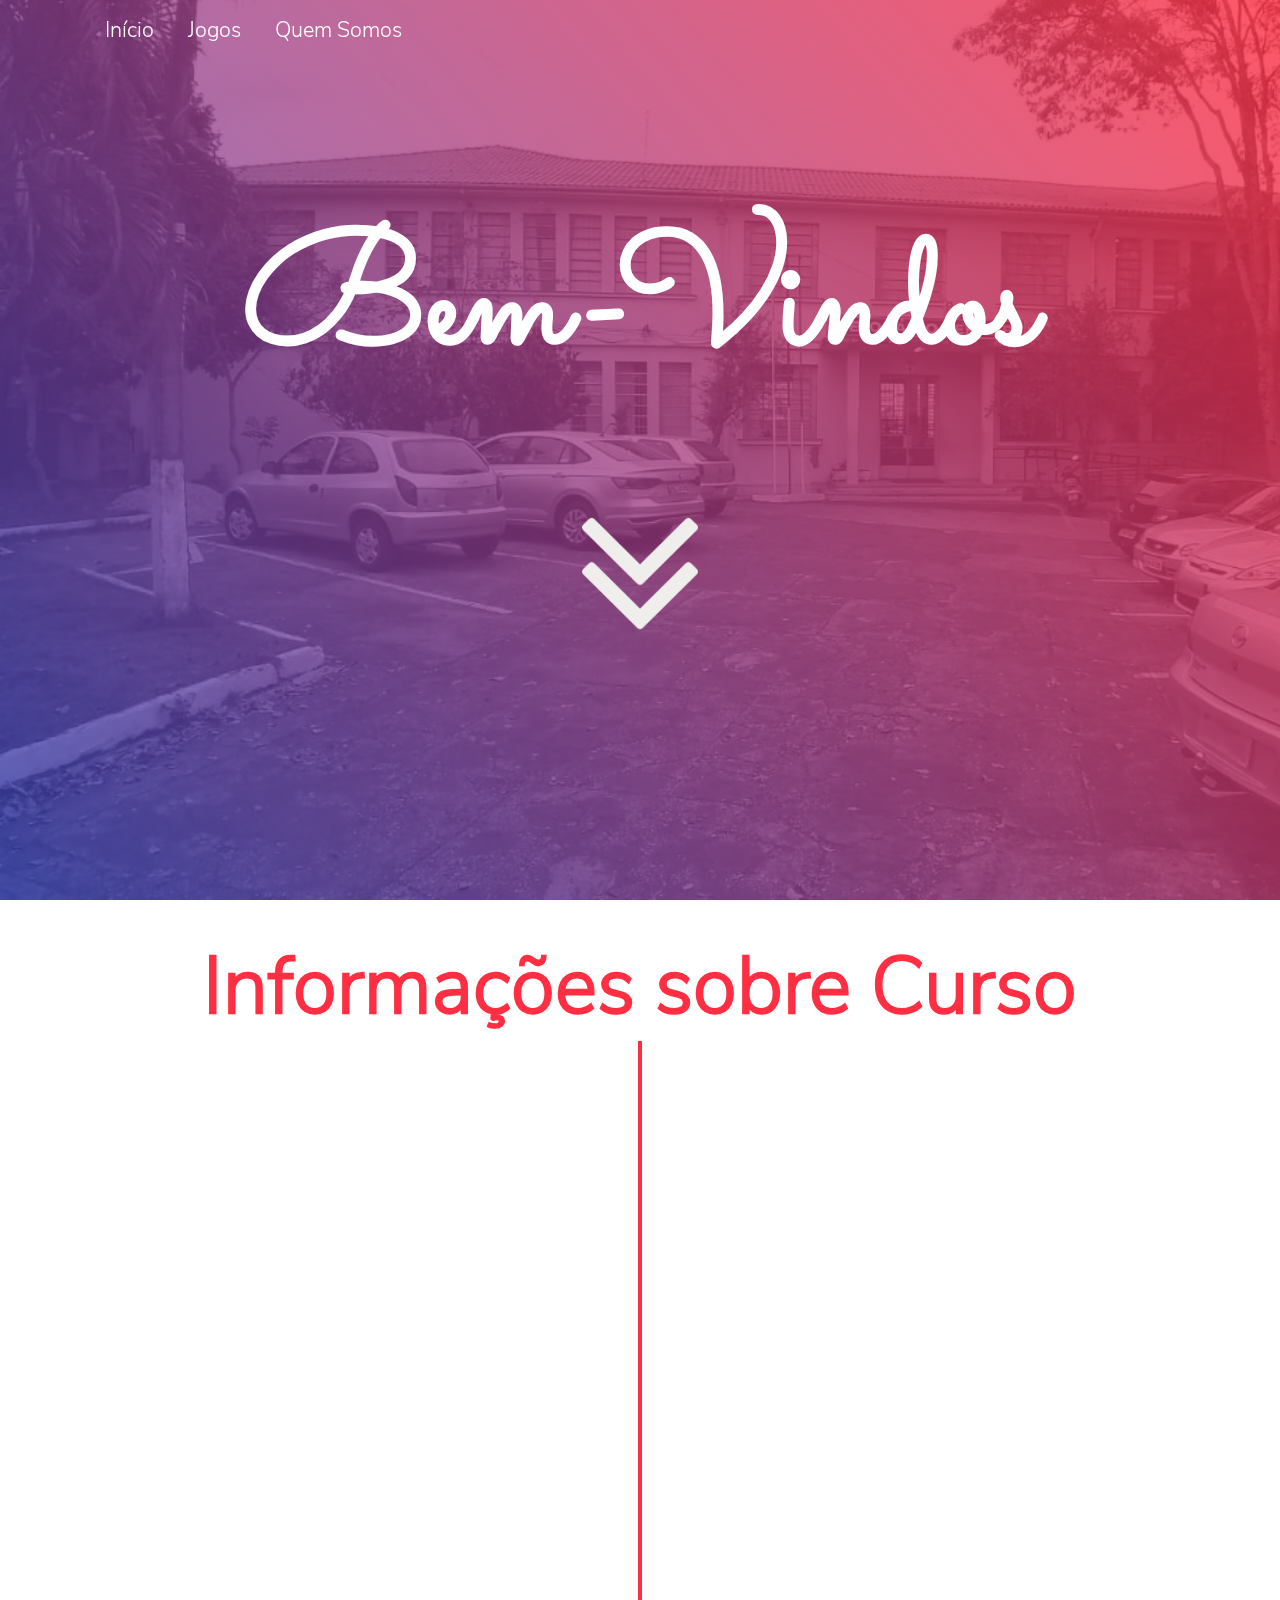
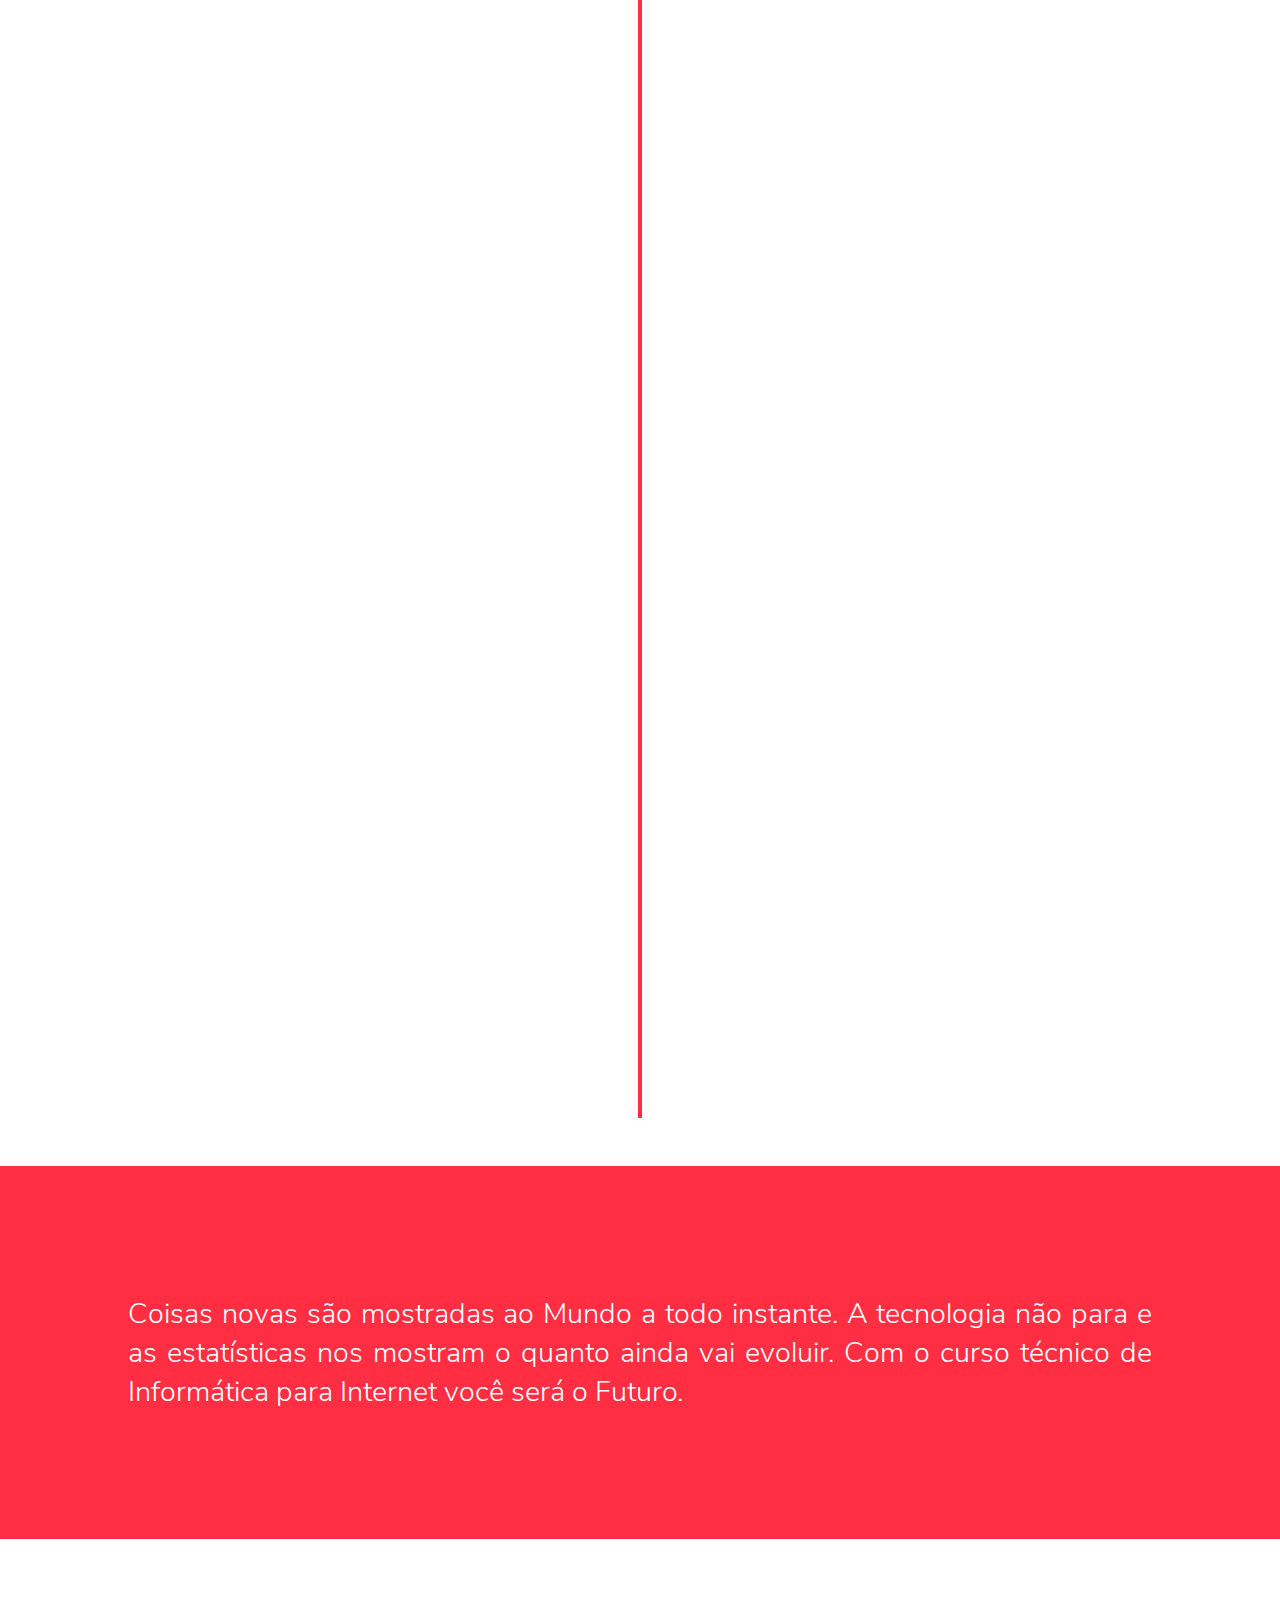
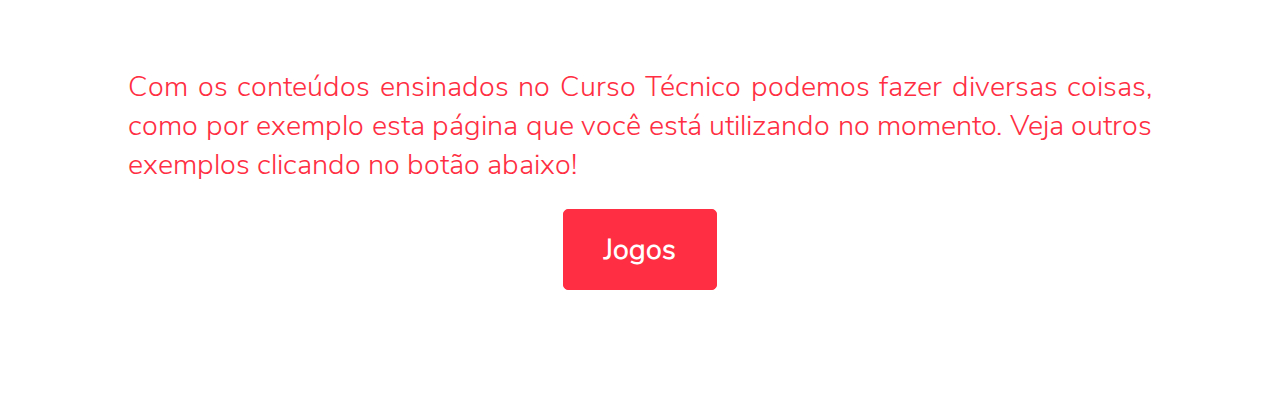
==== index.html @ ae2e2c3d "Versão atualizada depois do Otávio de portas abertas" ====
<!DOCTYPE html>
<html lang="pt-br">

<head>
	<meta charset="utf-8">
	<meta name="viewport" content="width=device-width, initial-scale=1">
	<title>Linha do Tempo</title>
	<link rel="icon" href="img/logo-timeline.png">
	<link rel="stylesheet" type="text/css" href="css/estilo.css">
</head>

<body>
	<!-- Topo da página com imagem de fundo, título e botão -->
	<header id="topo">
		<nav>
			<ul>
				<li><a href="index.html">Início</a></li>
				<li><a href="jogos.html">Jogos</a></li>
				<li><a href="quem-somos.html">Quem Somos</a></li>
			</ul>
			<img src="img/etec.png" id="img-menu">
		</nav>

		<h1>Bem-Vindos</h1>

		<div id="bloco-seta">
			<img src="img/seta-down.png" class="animate-flicker">
		</div>
	</header>
	<!-- Fim do topo da página -->

	<!-- Começo da linha do tempo -->
	<section id="page-1" class="cd-timeline js-cd-timeline">
		<h2>Informações sobre Curso</h2>
		<div class="cd-timeline__container">
			<div class="cd-timeline__block js-cd-block">
				<div class="cd-timeline__img js-cd-img"></div>

				<div class="cd-timeline__content js-cd-content">
					<p>Teve início em 2012, devido a grande procura por profissionais de TI em todos os seguimentos da economia.</p>
				</div>
			</div>

			<div class="cd-timeline__block js-cd-block">
				<div class="cd-timeline__img js-cd-img"></div>

				<div class="cd-timeline__content js-cd-content">
					<p>Através de um debate entre professores e a direção da escola, optou-se pela criação deste curso.</p>
				</div>
			</div>

			<div class="cd-timeline__block js-cd-block">
				<div class="cd-timeline__img js-cd-img"></div>

				<div class="cd-timeline__content js-cd-content">
					<p>A primeira turma concluiu em 2014.</p>
				</div>
			</div>

			<div class="cd-timeline__block js-cd-block">
				<div class="cd-timeline__img js-cd-img"></div>

				<div class="cd-timeline__content js-cd-content">
					<p>Aproximadamente 100 alunos já se formaram.</p>
				</div>
			</div>

			<div class="cd-timeline__block js-cd-block">
				<div class="cd-timeline__img js-cd-img"></div>

				<div class="cd-timeline__content js-cd-content">
					<p>E tudo isso por conta da dedicação de grande parte dos alunos, professores e gestão escolar.</p>
				</div>
			</div>

			<div class="cd-timeline__block js-cd-block">
				<div class="cd-timeline__img js-cd-img"></div>

				<div class="cd-timeline__content js-cd-content">
					<p>Com os conteúdos ensinados no curso, os alunos pode atuar com análise e desenvolvimento de sistemas e suporte a
						usuários.</p>
				</div>
			</div>

			<div class="cd-timeline__block js-cd-block">
				<div class="cd-timeline__img js-cd-img"></div>

				<div class="cd-timeline__content js-cd-content">
					<p>Bons profissionais dessa área normalmente recebem bons salários.</p>
				</div>
			</div>
		</div>
	</section>
	<script src="js/jquery-3.2.1.js"></script>
	<script src="js/lodash.min.js"></script>
	<script src="js/main.js"></script>
	<!-- Final da linha do tempo -->

	<!-- Começo das seções de conteúdo -->
	<section id="conteudo">
		<p>Coisas novas são mostradas ao Mundo a todo instante. A tecnologia não para e as estatísticas nos mostram o quanto
			ainda vai evoluir. Com o curso técnico de Informática para Internet você será o Futuro.</p>
	</section>

	<section id="segundo-conteudo">
		<p>Com os conteúdos ensinados no Curso Técnico podemos fazer diversas coisas, como por exemplo esta página que você
			está utilizando no momento. Veja outros exemplos clicando no botão abaixo!</p>

		<h6><a id="btn-jogar" href="jogos.html">Jogos</a></h6>
	</section>
	<!-- Final das seções de conteúdo -->
</body>

</html>
---- css/estilo.css ----
@font-face {
  font-family: 'Sacramento';
  src: url("../fonts/Sacramento-Regular.ttf");
}

@font-face {
  font-family: 'Nunito Sans Light';
  src: url("../fonts/NunitoSans-Light.ttf");
}

/*Configurações gerais da página*/
* {
  margin: 0;
  padding: 0;
  border: 0;
  box-sizing: border-box;
  scroll-behavior: smooth;
}

/*Estilização da Imagem de fundo, título e botão no topo*/
header#topo {
  background: linear-gradient(50deg, rgba(56, 70, 197, .7) 0%, rgba(255, 46, 66, .8) 100%), url("../img/otavio-fundo-preto.png");
  /*255, 65, 105*/
  background-size: cover;
  min-height: 100vh;
  text-align: center;
}

/*Menu horizontal com links e logo a direita*/
nav {
  width: 100%;
  position: fixed;
  z-index: 1;
  transition: .5s;
}

nav ul {
  list-style: none;
  text-align: left;
}

nav ul li:first-child {
  margin-left: 7%;
}

nav ul li {
  display: inline;
}

nav ul li a {
  display: inline-block;
  color: #fff;
  font-size: 1.35em;
  text-decoration: none;
  font-family: 'Nunito Sans Light', sans-serif;
  padding: 15px;
}

nav ul li a:hover {
  text-decoration: underline;
}

img#img-menu {
  width: 7%;
  margin-top: -50px;
  float: right;
  margin-right: 7%;
}

nav.alterar-menu {
  background-color: white;
  box-shadow: 0px 1px 10px #808080;
}

nav.alterar-menu ul li a {
  color: #FF2E42;
}

/* Seta piscando ao topo da página */
img.animate-flicker {
  width: 9%;
  margin-top: 7%;
}

@keyframes flickerAnimation {
  0% {
    opacity: 1;
  }

  50% {
    opacity: 0;
  }

  100% {
    opacity: 1;
  }
}

@-o-keyframes flickerAnimation {
  0% {
    opacity: 1;
  }

  50% {
    opacity: 0;
  }

  100% {
    opacity: 1;
  }
}

@-moz-keyframes flickerAnimation {
  0% {
    opacity: 1;
  }

  50% {
    opacity: 0;
  }

  100% {
    opacity: 1;
  }
}

@-webkit-keyframes flickerAnimation {
  0% {
    opacity: 1;
  }

  50% {
    opacity: 0;
  }

  100% {
    opacity: 1;
  }
}

.animate-flicker {
  -webkit-animation: flickerAnimation 1.5s infinite;
  -moz-animation: flickerAnimation 1.5s infinite;
  -o-animation: flickerAnimation 1.5s infinite;
  animation: flickerAnimation 1.5s infinite;
}


/* Título de Bem-Vindos ao topo da página */
header#topo h1 {
  display: inline-block;
  margin-top: 15%;
  color: white;
  font-size: 14em;
  font-family: 'Sacramento', cursive;
}

@media(max-width: 1500px) {
  header#topo h1 {
    font-size: 10em;
  }
}


/*Estilização da linha do tempo*/
@media only screen and (min-width: 1170px) {
  .cd-is-hidden {
    visibility: hidden;
  }
}

.cd-timeline {
  overflow: hidden;
  margin: 2em auto;
}

.cd-timeline h2 {
  font-size: 5em;
  color: #FF2E42;
  text-align: center;
  font-family: 'Nunito Sans Light', sans-serif;
}

.cd-timeline__container {
  position: relative;
  width: 85%;
  max-width: 1170px;
  margin: 0 auto;
  padding: 2em 0;
}

.cd-timeline__container::before {
  /*Linha vertical*/
  content: '';
  position: absolute;
  top: 0;
  left: 18px;
  height: 100%;
  width: 4px;
  background-color: #FF2E42;
}

@media only screen and (min-width: 1170px) {
  .cd-timeline {
    margin-top: 2em;
    margin-bottom: 3em;
  }

  .cd-timeline__container::before {
    left: 50%;
    margin-left: -2px;
  }
}

.cd-timeline__block {
  position: relative;
  margin: 2em 0;
}

.cd-timeline__block:after {
  /* clearfix */
  content: "";
  display: table;
  clear: both;
}

.cd-timeline__block:first-child {
  margin-top: 0;
}

.cd-timeline__block:last-child {
  margin-bottom: 0;
}

@media only screen and (min-width: 1170px) {
  .cd-timeline__block {
    margin: 4em 0;
  }
}

.cd-timeline__img {
  position: absolute;
  top: 0;
  left: 10px;
  width: 40px;
  height: 40px;
  border-radius: 50%;
  background-color: #FF2E42;
}

@media only screen and (min-width: 1170px) {
  .cd-timeline__img {
    width: 40px;
    height: 40px;
    left: 50%;
    margin-left: -20px;
    transform: translateZ(0);
  }

  .cd-timeline__img.cd-timeline__img--bounce-in {
    visibility: visible;
    -webkit-animation: cd-bounce-1 0.6s;
    animation: cd-bounce-1 0.6s;
  }
}

@-webkit-keyframes cd-bounce-1 {
  0% {
    opacity: 0;
    transform: scale(0.5);
  }

  60% {
    opacity: 1;
    transform: scale(1.2);
  }

  100% {
    transform: scale(1);
  }
}

@keyframes cd-bounce-1 {
  0% {
    opacity: 0;
    transform: scale(0.5);
  }

  60% {
    opacity: 1;
    transform: scale(1.2);
  }

  100% {
    transform: scale(1);
  }
}

.cd-timeline__content {
  position: relative;
  margin-left: 60px;
  background-color: #3846C5;
  border-radius: 0.40em;
  padding: 2em;
}

.cd-timeline_x_content:after {
  /* clearfix */
  content: "";
  display: table;
  clear: both;
}

.cd-timeline__content::before {
  /* triangulo na ponta de cada bloco */
  content: '';
  position: absolute;
  top: 16px;
  right: 100%;
  height: 0;
  width: 0;
  border: 7px solid transparent;
}

.cd-timeline__content p,
.cd-timeline__date {
  font-size: 1.3rem;
  color: white;
  font-family: 'Nunito Sans Light', sans-serif;
}

.cd-timeline__content p {
  margin: .5em 0;
  line-height: 1.5;
}

.cd-timeline__date {
  display: inline-block;
  margin-top: -10px;
}

.cd-timeline__date {
  float: left;
  padding: .8em 0;
  opacity: .7;
}

@media only screen and (min-width: 768px) {
  .cd-timeline__content p {
    font-size: 1.6rem;
  }

  .cd-timeline__date {
    font-size: 1.4rem;
  }
}

@media only screen and (min-width: 1170px) {
  .cd-timeline__content {
    margin-left: 0;
    padding: 1.6em;
    width: 45%;
  }

  .cd-timeline__content::before {
    top: 14px;
    left: 100%;
    border-color: transparent;
    border-left-color: #3846C5;
  }

  .cd-timeline__date {
    position: absolute;
    width: 100%;
    left: 120%;
    top: -5px;
    font-size: 1.6rem;
  }

  .cd-timeline__block:nth-child(even) .cd-timeline__content {
    float: right;
  }

  .cd-timeline__block:nth-child(even) .cd-timeline__content::before {
    top: 14px;
    left: auto;
    right: 100%;
    border-color: transparent;
    border-right-color: #3846C5;
  }

  .cd-timeline__block:nth-child(even) .cd-timeline {
    float: right;
  }

  .cd-timeline__block:nth-child(even) .cd-timeline__date {
    left: auto;
    right: 120%;
    text-align: right;
  }

  .cd-timeline__content.cd-timeline__content--bounce-in {
    visibility: visible;
    animation: cd-bounce-2 0.6s;
  }
}

@media only screen and (min-width: 1170px) {

  /* inverse bounce effect on even content blocks */
  .cd-timeline__block:nth-child(even) .cd-timeline__content.cd-timeline__content--bounce-in {
    animation: cd-bounce-2-inverse 0.6s;
  }
}

@keyframes cd-bounce-2 {
  0% {
    opacity: 0;
    transform: translateX(-100px);
  }

  60% {
    opacity: 1;
    transform: translateX(20px);
  }

  100% {
    transform: translateX(0);
  }
}

@keyframes cd-bounce-2 {
  0% {
    opacity: 0;
    transform: translateX(-100px);
  }

  60% {
    opacity: 1;
    transform: translateX(20px);
  }

  100% {
    transform: translateX(0);
  }
}

@keyframes cd-bounce-2-inverse {
  0% {
    opacity: 0;
    transform: translateX(100px);
  }

  60% {
    opacity: 1;
    transform: translateX(-20px);
  }

  100% {
    transform: translateX(0);
  }
}

@keyframes cd-bounce-2-inverse {
  0% {
    opacity: 0;
    transform: translateX(100px);
  }

  60% {
    opacity: 1;
    transform: translateX(-20px);
  }

  100% {
    transform: translateX(0);
  }
}



/*Bloco de texto logo abaixo da linha do tempo*/
section#conteudo {
  background: #FF2E42;
}

section#conteudo p {
  color: white;
  font-size: 1.8rem;
  font-family: 'Nunito Sans Light', sans-serif;
  text-align: justify;
  padding: 10%;
}

/*Segundo trecho de texto após a linha do tempo*/
section#segundo-conteudo p {
  color: #FF2E42;
  font-size: 1.8rem;
  font-family: 'Nunito Sans Light', sans-serif;
  text-align: justify;
  padding: 10%;
}

h6 {
  text-align: center;
  margin-top: -8%;
  margin-bottom: 8%;
  font-size: 1.80em;
  font-family: 'Nunito Sans Light', sans-serif;
}

a#btn-jogar {
  display: inline-block;
  text-decoration: none;
  border: 1px solid #FF2E42;
  padding: 20px 40px;
  border-radius: 5px;
  background-color: #FF2E42;
  color: white;
}

a#btn-jogar:hover {
  background-color: #C42333;
  border-color: #C42333;
}

a#btn-jogar:hover {
  text-decoration: underline;
}

/*Seção com botão de link para os jogos*/
section#jogos {
  background: linear-gradient(50deg, rgba(56, 70, 197), rgb(255, 46, 66) 100%);
  min-height: 100vh;
  text-align: center;
}

section#jogos>div {
  display: inline-block;
  background-color: white;
  color: #FF2E42;
  border-radius: 10px;
  width: 35%;
  height: 700px;
  font-family: 'Sacramento', cursive;
  font-size: 3rem;
  margin-top: 2%;
}

/*retângulo do jogo da forca*/
div#forca {
  margin-right: 20px;
  background: url('../img/jogo-forca.png') no-repeat 50% 80px;
  background-size: 500px;
}

/*retângulo do jogo da velha*/
div#velha {
  margin-left: 20px;
  background: url('../img/jogo-velha.png') no-repeat 50% 80px;
  background-size: 500px;
}

/*Botão dos jogos*/
section#jogos a {
  margin-top: 70%;
}

a#seta-final img {
  position: absolute;
  width: 4%;
  margin-top: 45%;
  margin-left: 5%;
  float: right;
  transition: .3s;
}

a#seta-final img:hover {
  transform: scale(1.2);
}

@media(max-width: 1500px) {
  section#jogos>div {
    height: 500px;
    margin-top: 80px;
  }

  section#jogos>div {
    font-size: 2.5rem;
  }

  div#forca {
    background-size: 300px;
  }

  div#velha {
    background-size: 300px;
  }

  section#jogos a {
    margin-top: 65%;
  }
}
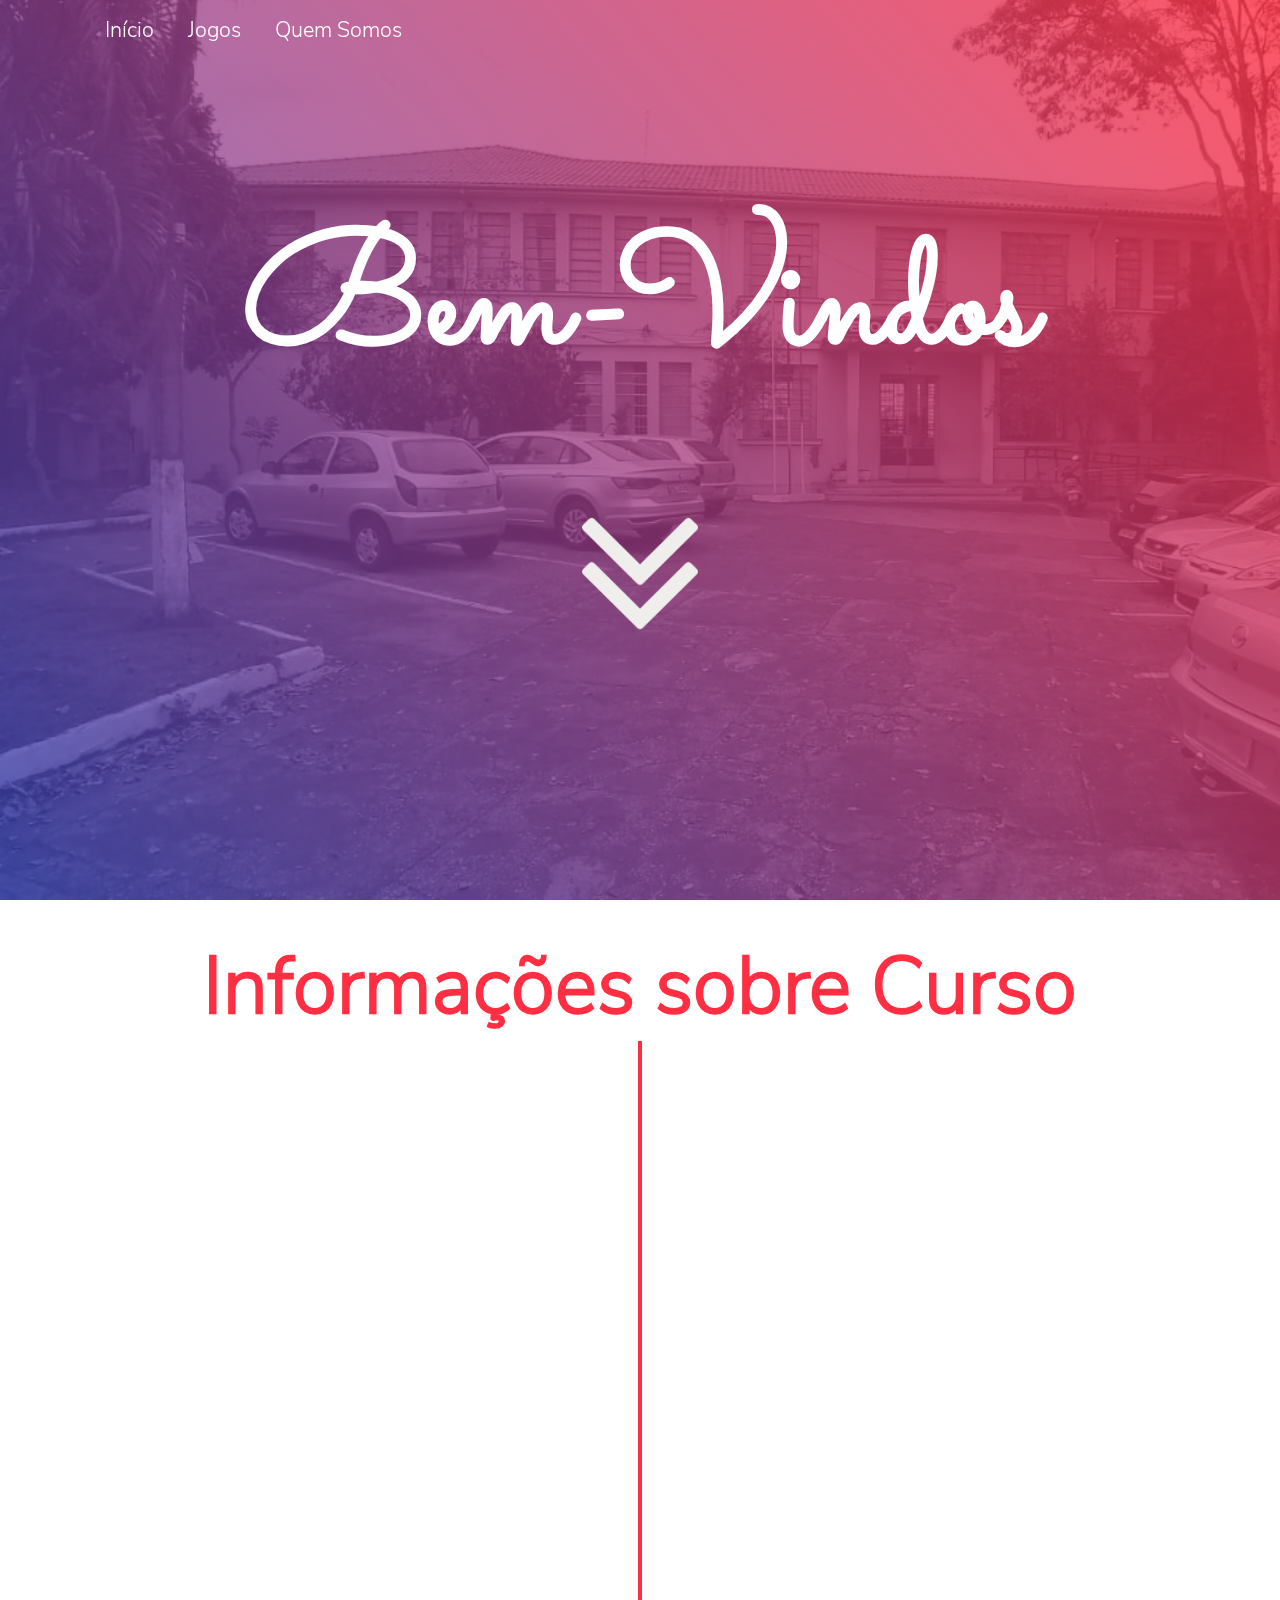
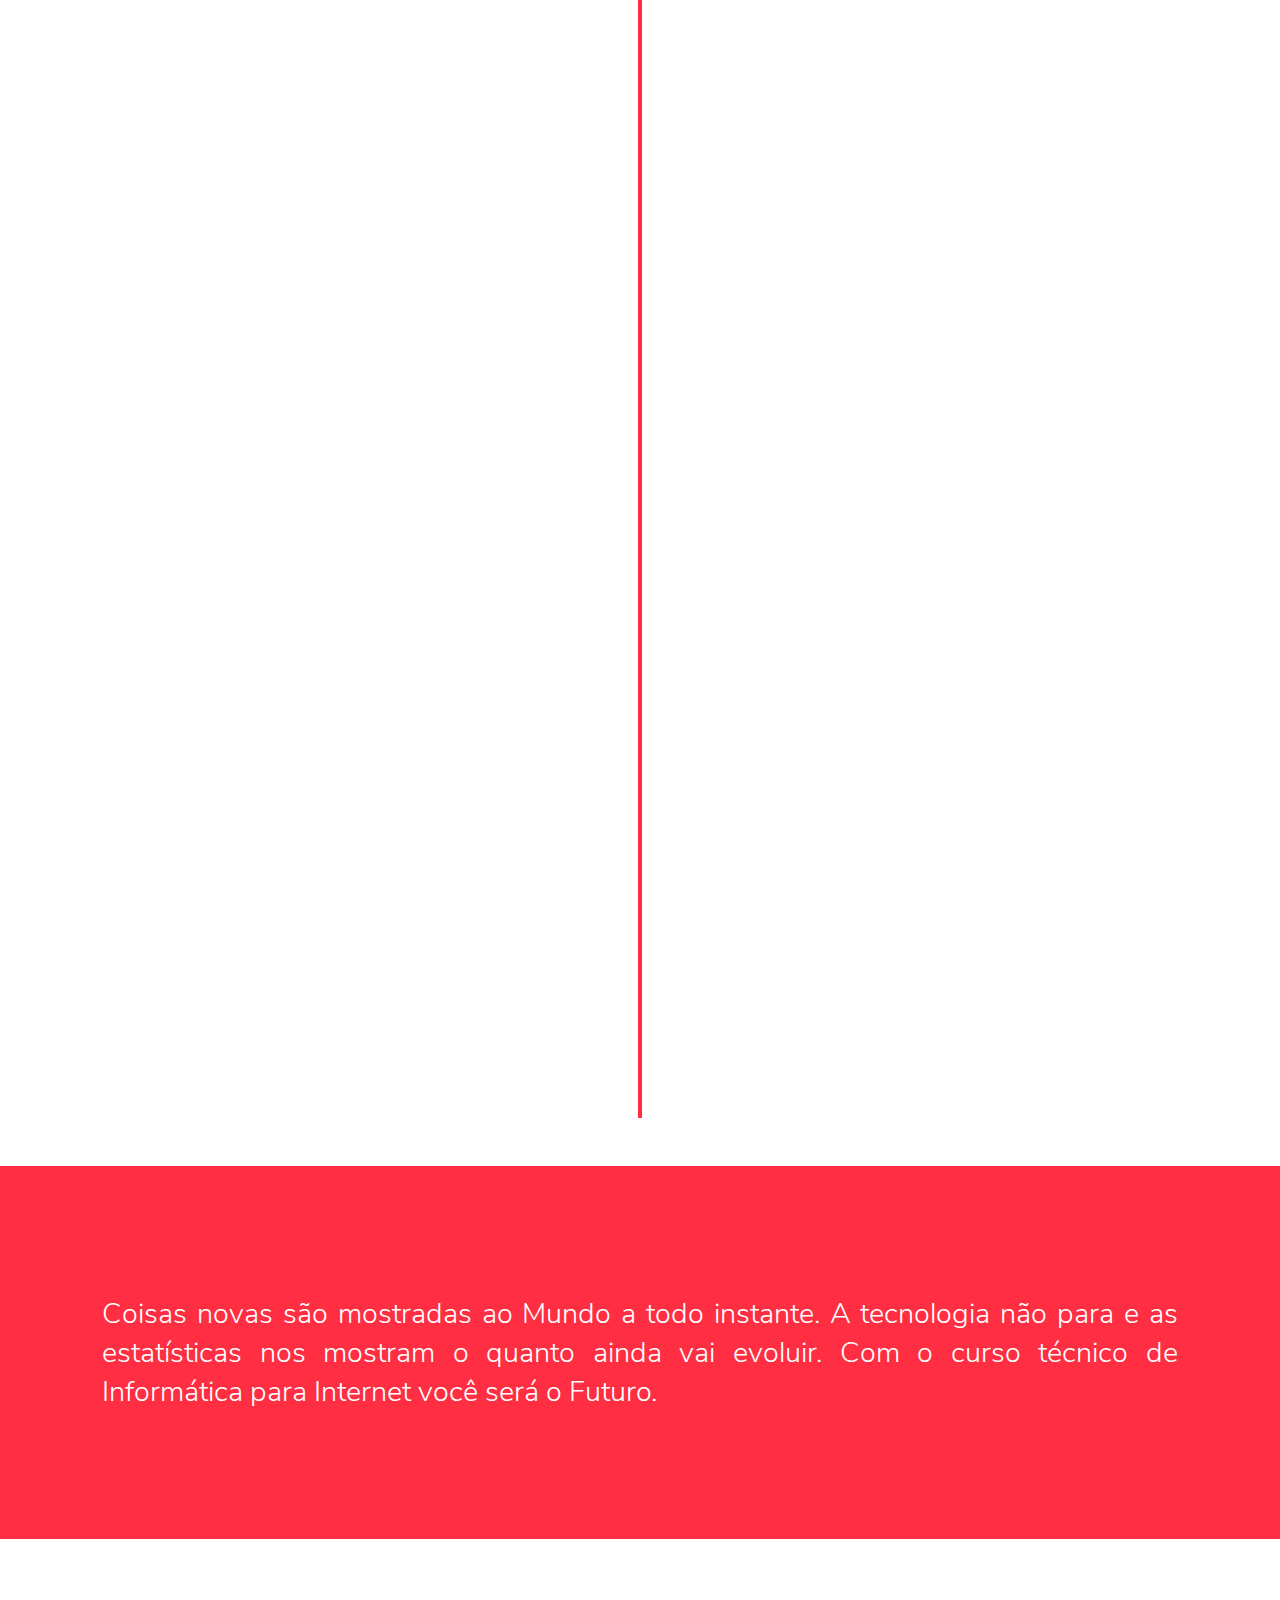
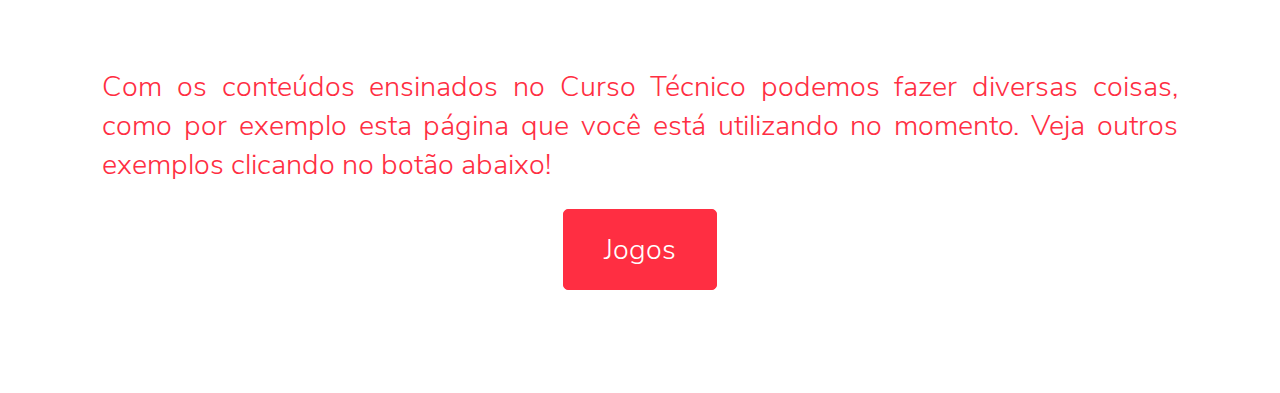
==== commit f4597740: "Alterando Layout" ====
--- a/index.html
+++ b/index.html
@@ -106,7 +106,9 @@
 		<p>Com os conteúdos ensinados no Curso Técnico podemos fazer diversas coisas, como por exemplo esta página que você
 			está utilizando no momento. Veja outros exemplos clicando no botão abaixo!</p>
 
-		<h6><a id="btn-jogar" href="jogos.html">Jogos</a></h6>
+		<div id="block-btn">
+			<a id="btn-jogar" href="jogos.html">Jogos</a>
+		</div>
 	</section>
 	<!-- Final das seções de conteúdo -->
 </body>
--- a/css/estilo.css
+++ b/css/estilo.css
@@ -20,13 +20,13 @@
 /*Estilização da Imagem de fundo, título e botão no topo*/
 header#topo {
   background: linear-gradient(50deg, rgba(56, 70, 197, .7) 0%, rgba(255, 46, 66, .8) 100%), url("../img/otavio-fundo-preto.png");
-  /*255, 65, 105*/
   background-size: cover;
   min-height: 100vh;
+  min-width: 100vh;
   text-align: center;
 }
 
-/*Menu horizontal com links e logo a direita*/
+/*Menu horizontal*/
 nav {
   width: 100%;
   position: fixed;
@@ -60,6 +60,7 @@
   text-decoration: underline;
 }
 
+/* Logo da ETEC. Só é exibido quando o scroll é ativado */
 img#img-menu {
   width: 7%;
   margin-top: -50px;
@@ -67,6 +68,7 @@
   margin-right: 7%;
 }
 
+/* Esse menu fica escondido. Ele só é exibido quando o JS percebe que o scroll entrou em ação. Arquivo main.js na pasta js */
 nav.alterar-menu {
   background-color: white;
   box-shadow: 0px 1px 10px #808080;
@@ -96,52 +98,7 @@
   }
 }
 
-@-o-keyframes flickerAnimation {
-  0% {
-    opacity: 1;
-  }
-
-  50% {
-    opacity: 0;
-  }
-
-  100% {
-    opacity: 1;
-  }
-}
-
-@-moz-keyframes flickerAnimation {
-  0% {
-    opacity: 1;
-  }
-
-  50% {
-    opacity: 0;
-  }
-
-  100% {
-    opacity: 1;
-  }
-}
-
-@-webkit-keyframes flickerAnimation {
-  0% {
-    opacity: 1;
-  }
-
-  50% {
-    opacity: 0;
-  }
-
-  100% {
-    opacity: 1;
-  }
-}
-
 .animate-flicker {
-  -webkit-animation: flickerAnimation 1.5s infinite;
-  -moz-animation: flickerAnimation 1.5s infinite;
-  -o-animation: flickerAnimation 1.5s infinite;
   animation: flickerAnimation 1.5s infinite;
 }
 
@@ -158,7 +115,7 @@
 @media(max-width: 1500px) {
   header#topo h1 {
     font-size: 10em;
-  }
+  } 
 }
 
 
@@ -189,12 +146,12 @@
   padding: 2em 0;
 }
 
+/*Linha vertical*/
 .cd-timeline__container::before {
-  /*Linha vertical*/
   content: '';
   position: absolute;
   top: 0;
-  left: 18px;
+  /* left: 18px; */
   height: 100%;
   width: 4px;
   background-color: #FF2E42;
@@ -261,22 +218,6 @@
     visibility: visible;
     -webkit-animation: cd-bounce-1 0.6s;
     animation: cd-bounce-1 0.6s;
-  }
-}
-
-@-webkit-keyframes cd-bounce-1 {
-  0% {
-    opacity: 0;
-    transform: scale(0.5);
-  }
-
-  60% {
-    opacity: 1;
-    transform: scale(1.2);
-  }
-
-  100% {
-    transform: scale(1);
   }
 }
 
@@ -429,22 +370,6 @@
   }
 }
 
-@keyframes cd-bounce-2 {
-  0% {
-    opacity: 0;
-    transform: translateX(-100px);
-  }
-
-  60% {
-    opacity: 1;
-    transform: translateX(20px);
-  }
-
-  100% {
-    transform: translateX(0);
-  }
-}
-
 @keyframes cd-bounce-2-inverse {
   0% {
     opacity: 0;
@@ -461,23 +386,6 @@
   }
 }
 
-@keyframes cd-bounce-2-inverse {
-  0% {
-    opacity: 0;
-    transform: translateX(100px);
-  }
-
-  60% {
-    opacity: 1;
-    transform: translateX(-20px);
-  }
-
-  100% {
-    transform: translateX(0);
-  }
-}
-
-
 
 /*Bloco de texto logo abaixo da linha do tempo*/
 section#conteudo {
@@ -489,7 +397,7 @@
   font-size: 1.8rem;
   font-family: 'Nunito Sans Light', sans-serif;
   text-align: justify;
-  padding: 10%;
+  padding: 10% 8%;
 }
 
 /*Segundo trecho de texto após a linha do tempo*/
@@ -498,11 +406,15 @@
   font-size: 1.8rem;
   font-family: 'Nunito Sans Light', sans-serif;
   text-align: justify;
-  padding: 10%;
-}
-
-h6 {
-  text-align: center;
+  padding: 10% 8%;
+}
+
+/* Botão com link para os jogos */
+div#block-btn{
+  display: flex;
+  justify-content: center;
+}
+a#btn-jogar {
   margin-top: -8%;
   margin-bottom: 8%;
   font-size: 1.80em;
@@ -522,82 +434,5 @@
 a#btn-jogar:hover {
   background-color: #C42333;
   border-color: #C42333;
-}
-
-a#btn-jogar:hover {
   text-decoration: underline;
-}
-
-/*Seção com botão de link para os jogos*/
-section#jogos {
-  background: linear-gradient(50deg, rgba(56, 70, 197), rgb(255, 46, 66) 100%);
-  min-height: 100vh;
-  text-align: center;
-}
-
-section#jogos>div {
-  display: inline-block;
-  background-color: white;
-  color: #FF2E42;
-  border-radius: 10px;
-  width: 35%;
-  height: 700px;
-  font-family: 'Sacramento', cursive;
-  font-size: 3rem;
-  margin-top: 2%;
-}
-
-/*retângulo do jogo da forca*/
-div#forca {
-  margin-right: 20px;
-  background: url('../img/jogo-forca.png') no-repeat 50% 80px;
-  background-size: 500px;
-}
-
-/*retângulo do jogo da velha*/
-div#velha {
-  margin-left: 20px;
-  background: url('../img/jogo-velha.png') no-repeat 50% 80px;
-  background-size: 500px;
-}
-
-/*Botão dos jogos*/
-section#jogos a {
-  margin-top: 70%;
-}
-
-a#seta-final img {
-  position: absolute;
-  width: 4%;
-  margin-top: 45%;
-  margin-left: 5%;
-  float: right;
-  transition: .3s;
-}
-
-a#seta-final img:hover {
-  transform: scale(1.2);
-}
-
-@media(max-width: 1500px) {
-  section#jogos>div {
-    height: 500px;
-    margin-top: 80px;
-  }
-
-  section#jogos>div {
-    font-size: 2.5rem;
-  }
-
-  div#forca {
-    background-size: 300px;
-  }
-
-  div#velha {
-    background-size: 300px;
-  }
-
-  section#jogos a {
-    margin-top: 65%;
-  }
 }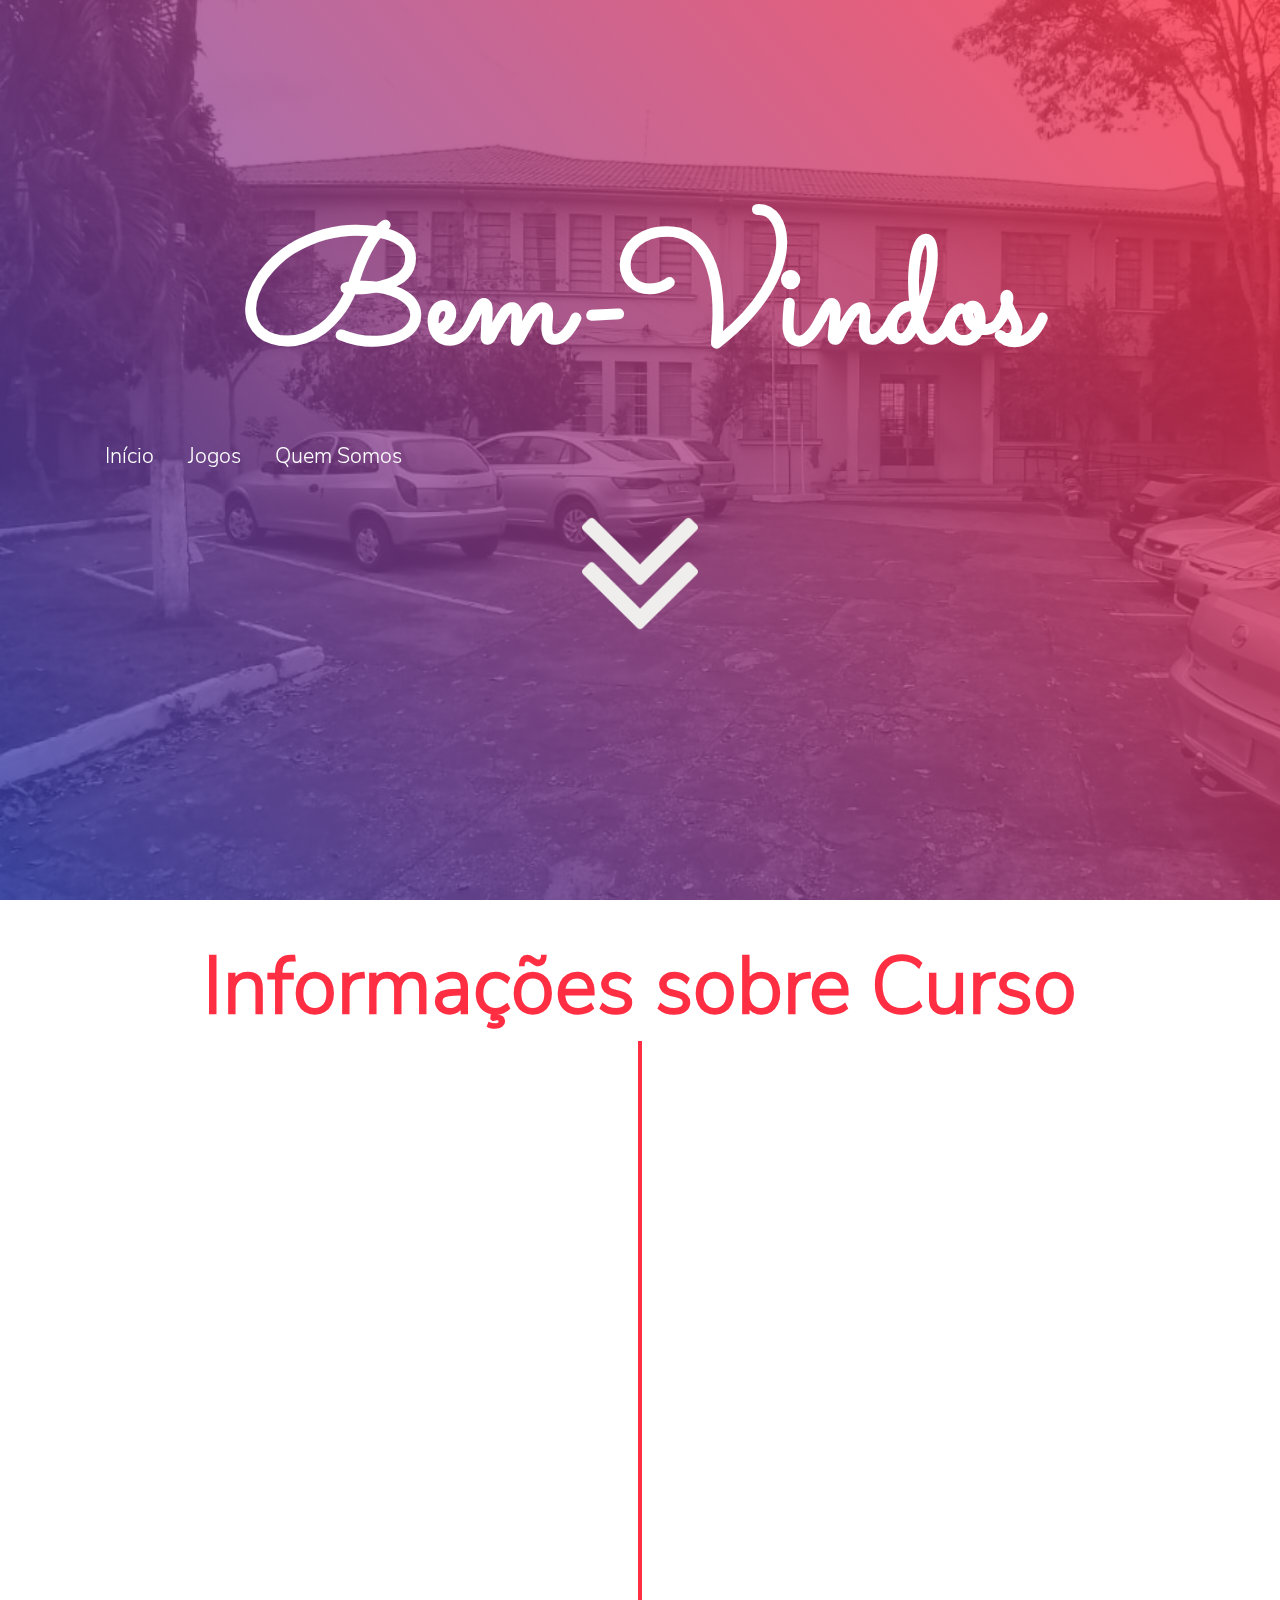
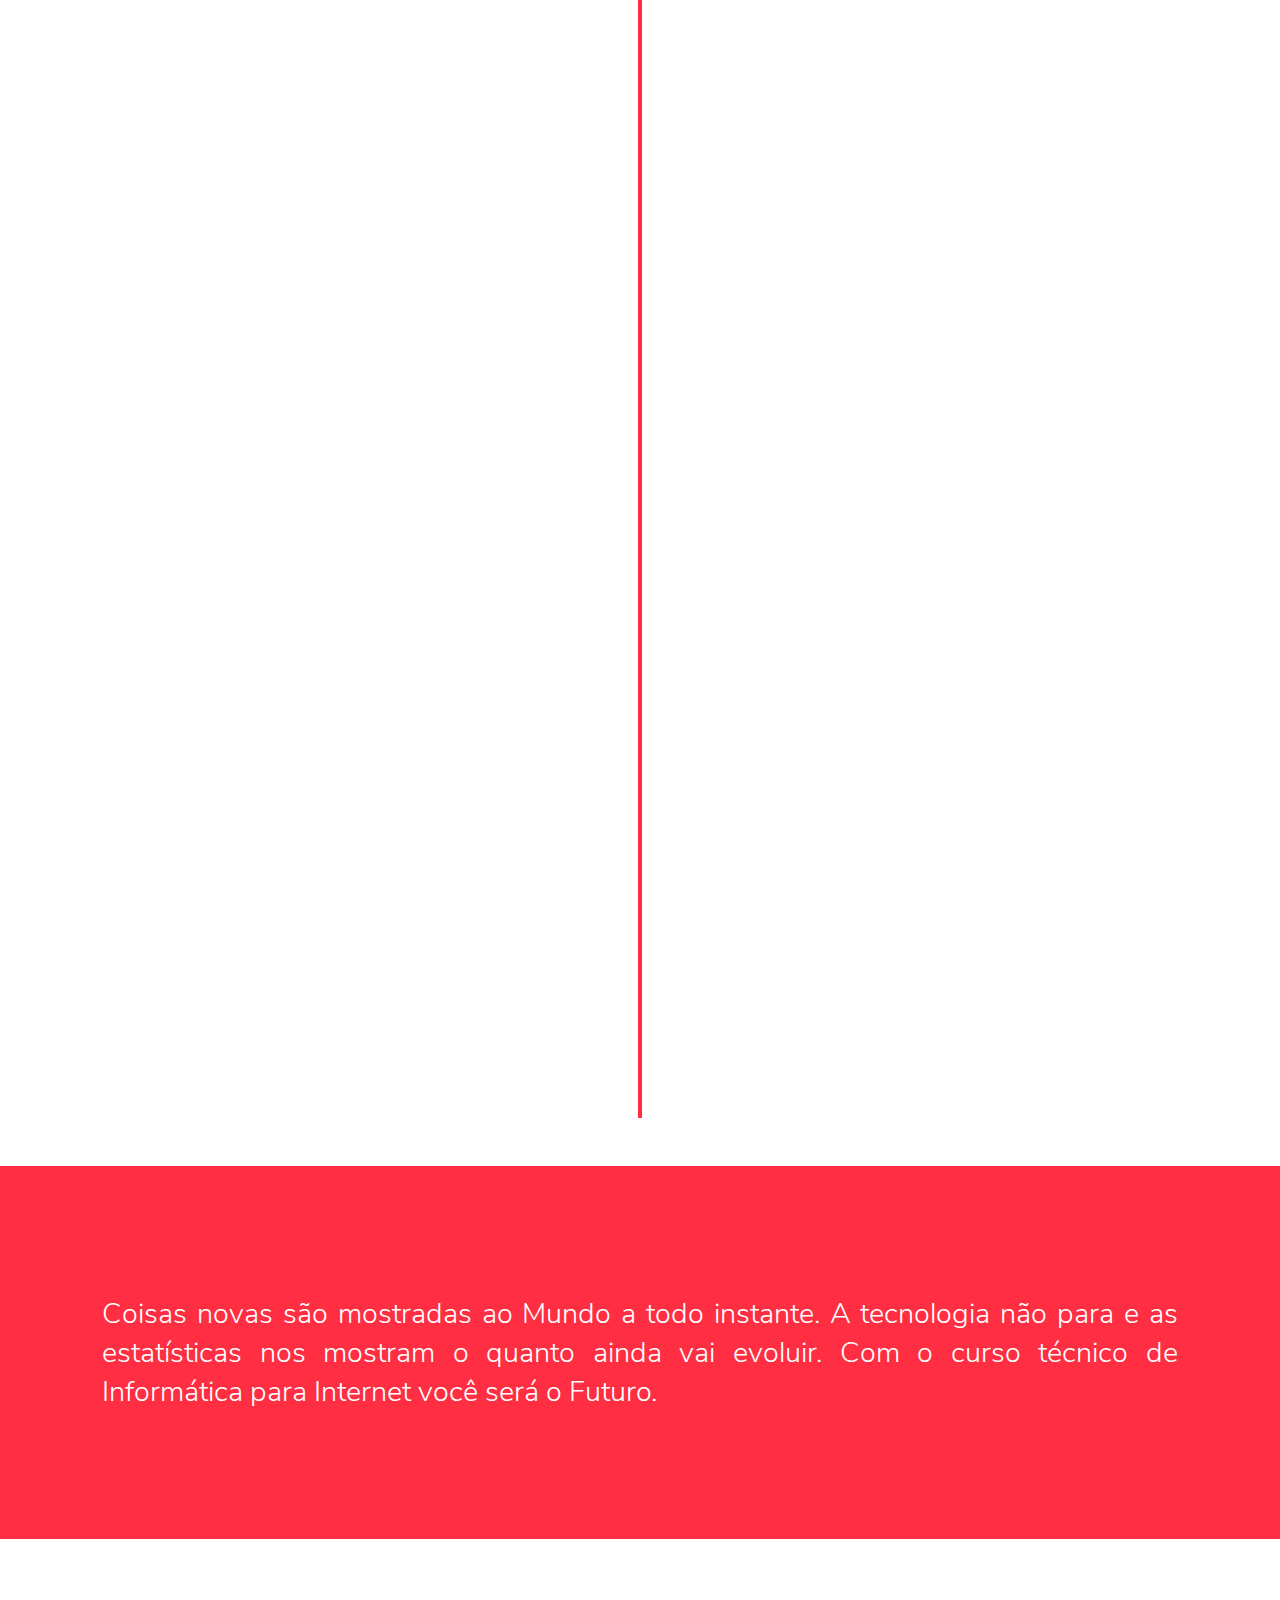
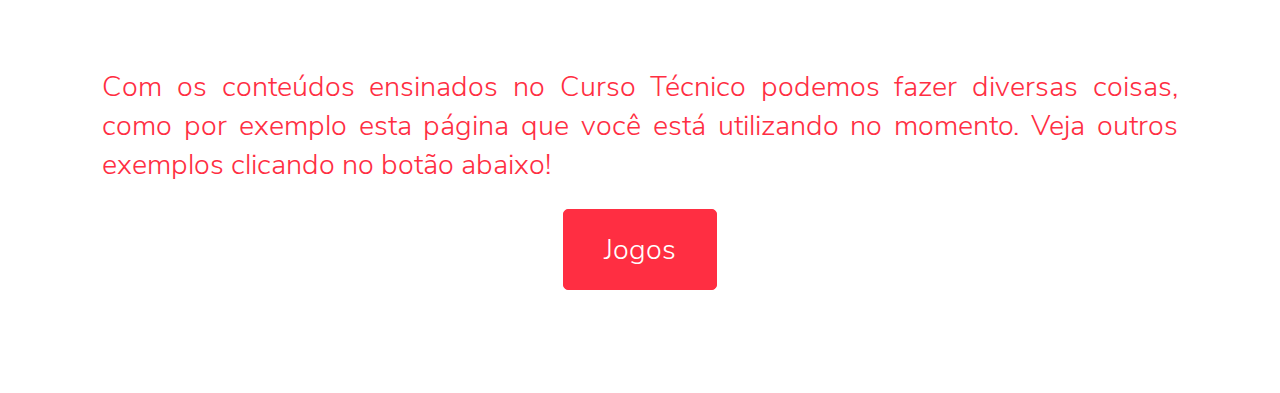
==== commit 4baef4c5: "Primeira versão do menu hamburguer para telas de até 500px" ====
--- a/index.html
+++ b/index.html
@@ -12,12 +12,23 @@
 <body>
 	<!-- Topo da página com imagem de fundo, título e botão -->
 	<header id="topo">
+		<!-- Elementos necessários para o menu hamburguer -->
+		<input id="menu-hamburguer" type="checkbox">
+
+		<label for="menu-hamburguer">
+			<div class="menu">
+				<span class="hamburguer"></span>
+			</div>
+		</label>
+		<!-- Fim dos elementos necessários para o hamburguer -->
+
 		<nav>
 			<ul>
 				<li><a href="index.html">Início</a></li>
 				<li><a href="jogos.html">Jogos</a></li>
 				<li><a href="quem-somos.html">Quem Somos</a></li>
 			</ul>
+
 			<img src="img/etec.png" id="img-menu">
 		</nav>
 
--- a/css/estilo.css
+++ b/css/estilo.css
@@ -9,7 +9,9 @@
 }
 
 /*Configurações gerais da página*/
-* {
+*,
+*:before,
+*:after {
   margin: 0;
   padding: 0;
   border: 0;
@@ -60,6 +62,120 @@
   text-decoration: underline;
 }
 
+/* Estilização para menu hamburguer */
+input#menu-hamburguer {
+  display: none;
+}
+
+@media (max-width: 500px) {
+
+  img#img-menu,
+  div#bloco-seta {
+    display: none;
+  }
+
+  /* Isso cria o círculo branco que envolve o menu hamburguer */
+  .menu {
+    background: #000;
+    border-radius: 50%;
+    width: 60px;
+    height: 60px;
+    position: fixed;
+    bottom: 10px;
+    right: 10px;
+  }
+
+  /* Isso cria uma das linhas do menu hamburguer */
+  .hamburguer {
+    position: relative;
+    display: block;
+    background: #FFF;
+    width: 30px;
+    height: 2px;
+    top: 29px;
+    left: 15px;
+    transition: .5s ease-in-out;
+  }
+
+  /* Isso criar as outras duas linhas do menu hamburguer. Eles tem tamanho de 100%, isso fará com que peguem 100% do elemento principal, ou seja, terão o mesmo tamanho */
+  .hamburguer:before,
+  .hamburguer:after {
+    background: #FFF;
+    content: '';
+    display: block;
+    width: 100%;
+    height: 100%;
+    position: absolute;
+    transition: .5s ease-in-out;
+  }
+
+  /* As linas ficariam juntas, com essas estilizações as linhas se afastam e ficam com a forma de um menu hamburguer */
+  .hamburguer:before {
+    top: -10px;
+  }
+
+  .hamburguer:after {
+    bottom: -10px;
+  }
+
+  input {
+    display: none;
+  }
+
+  input:checked~label .hamburguer {
+    transform: rotate(45deg);
+  }
+
+  input:checked~label .hamburguer:before {
+    transform: rotate(90deg);
+    top: 0;
+  }
+
+  input:checked~label .hamburguer:after {
+    transform: rotate(90deg);
+    bottom: 0;
+  }
+
+  .menu {
+    cursor: pointer;
+    box-shadow: 0 0 0 0 #000, 0 0 0 0 #000;
+    transition: box-shadow 1.1s cubic-bezier(.19, 1, .22, 1);
+  }
+
+  .menu:hover {
+    box-shadow: 0 0 0 8px #000, 0 0 0 8px #000;
+  }
+
+  /* animação do menu */
+  input:checked~label .menu {
+    box-shadow: 0 0 0 130vw #000, 0 0 0 130vh #000;
+  }
+
+  /* só aparecer o menu ao clicar */
+  input:checked~nav ul {
+    opacity: 1;
+  }
+
+  /* animação e estilo do menu */
+  nav ul {
+    position: absolute;
+    margin-top: 50%;
+    margin-left: 55%;
+    transform: translate(-50%, -50%);
+    list-style: none;
+    font-size: 2.5em;
+    opacity: 0;
+    transition: .25s .1s cubic-bezier(0, 1.07, 0, 1.02);
+    /* O primeiro valor é a duração da transição, depois é o delay, e o cubic-bezier é do Dev tools e ajuda a controlar a animação */
+    z-index: 2;
+  }
+
+  nav ul li a {
+    display: block;
+    text-decoration: none;
+  }
+}
+
 /* Logo da ETEC. Só é exibido quando o scroll é ativado */
 img#img-menu {
   width: 7%;
@@ -115,9 +231,8 @@
 @media(max-width: 1500px) {
   header#topo h1 {
     font-size: 10em;
-  } 
-}
-
+  }
+}
 
 /*Estilização da linha do tempo*/
 @media only screen and (min-width: 1170px) {
@@ -410,10 +525,11 @@
 }
 
 /* Botão com link para os jogos */
-div#block-btn{
+div#block-btn {
   display: flex;
   justify-content: center;
 }
+
 a#btn-jogar {
   margin-top: -8%;
   margin-bottom: 8%;
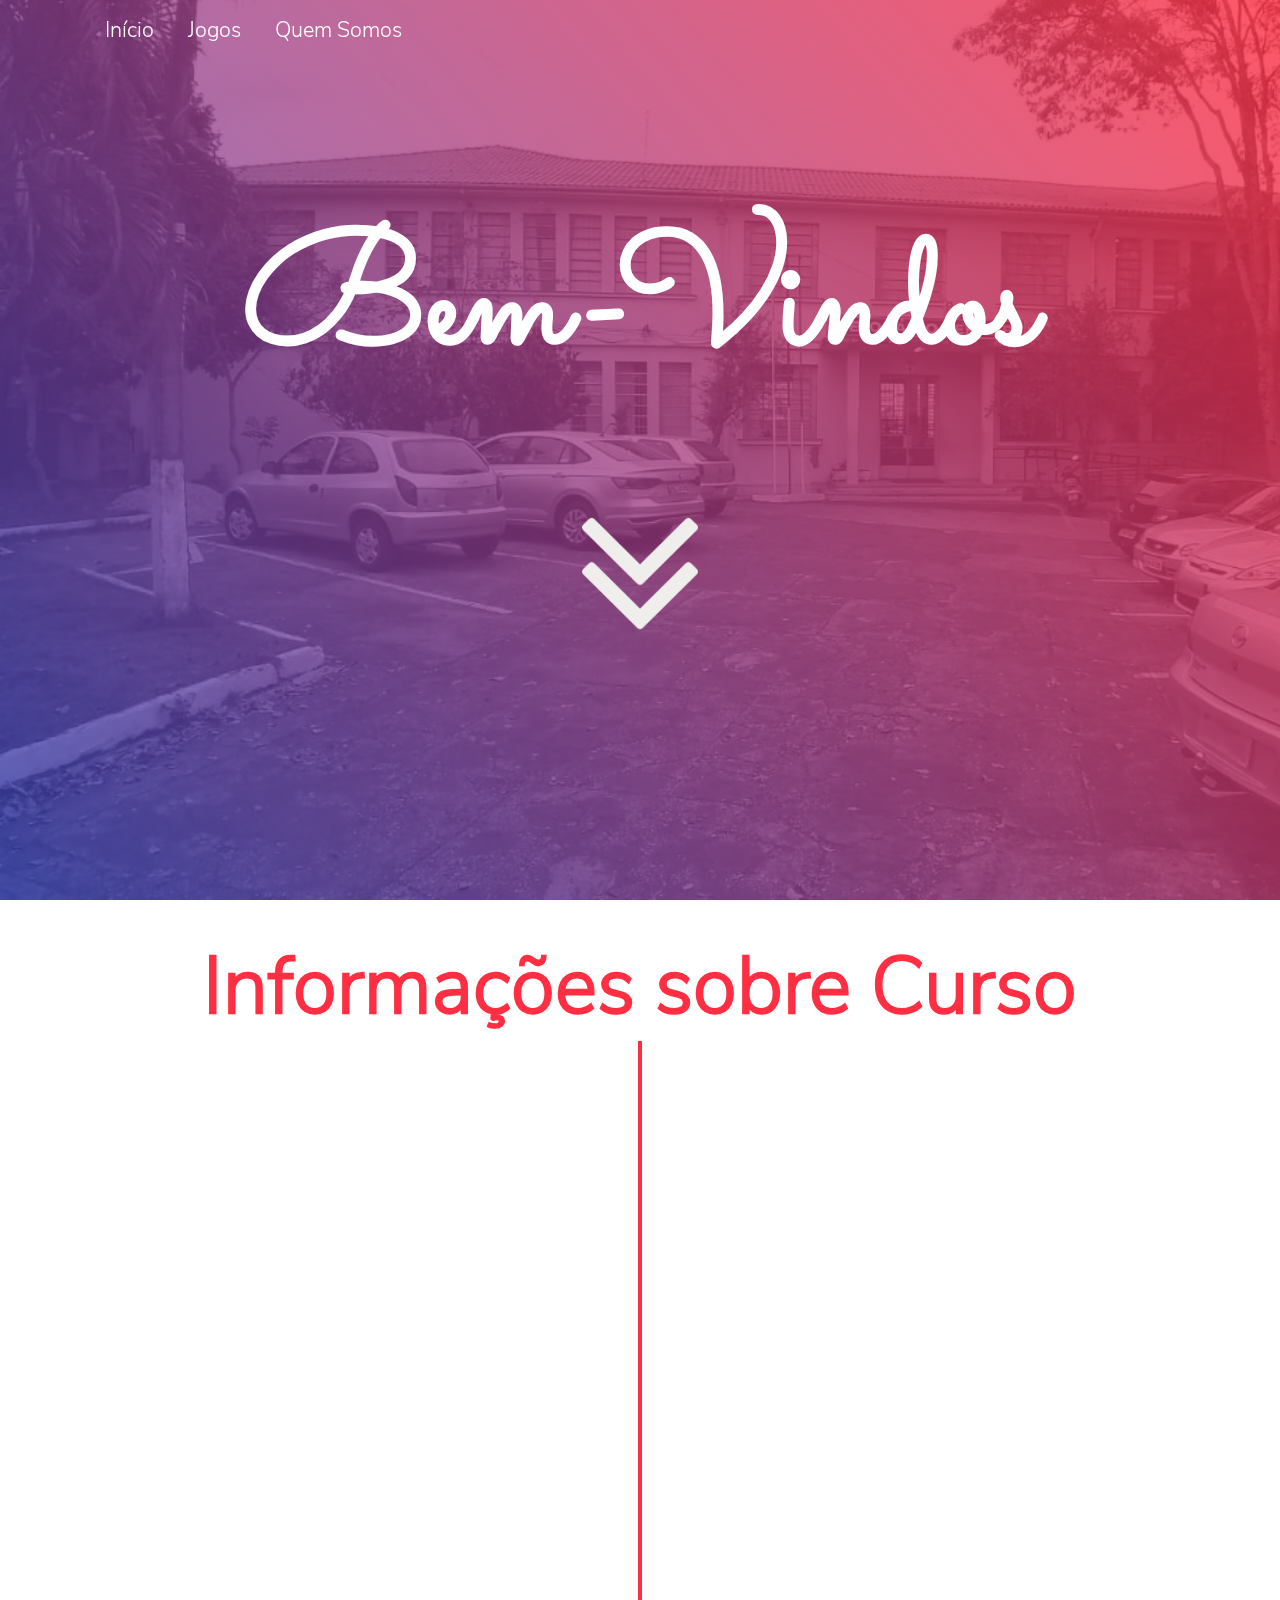
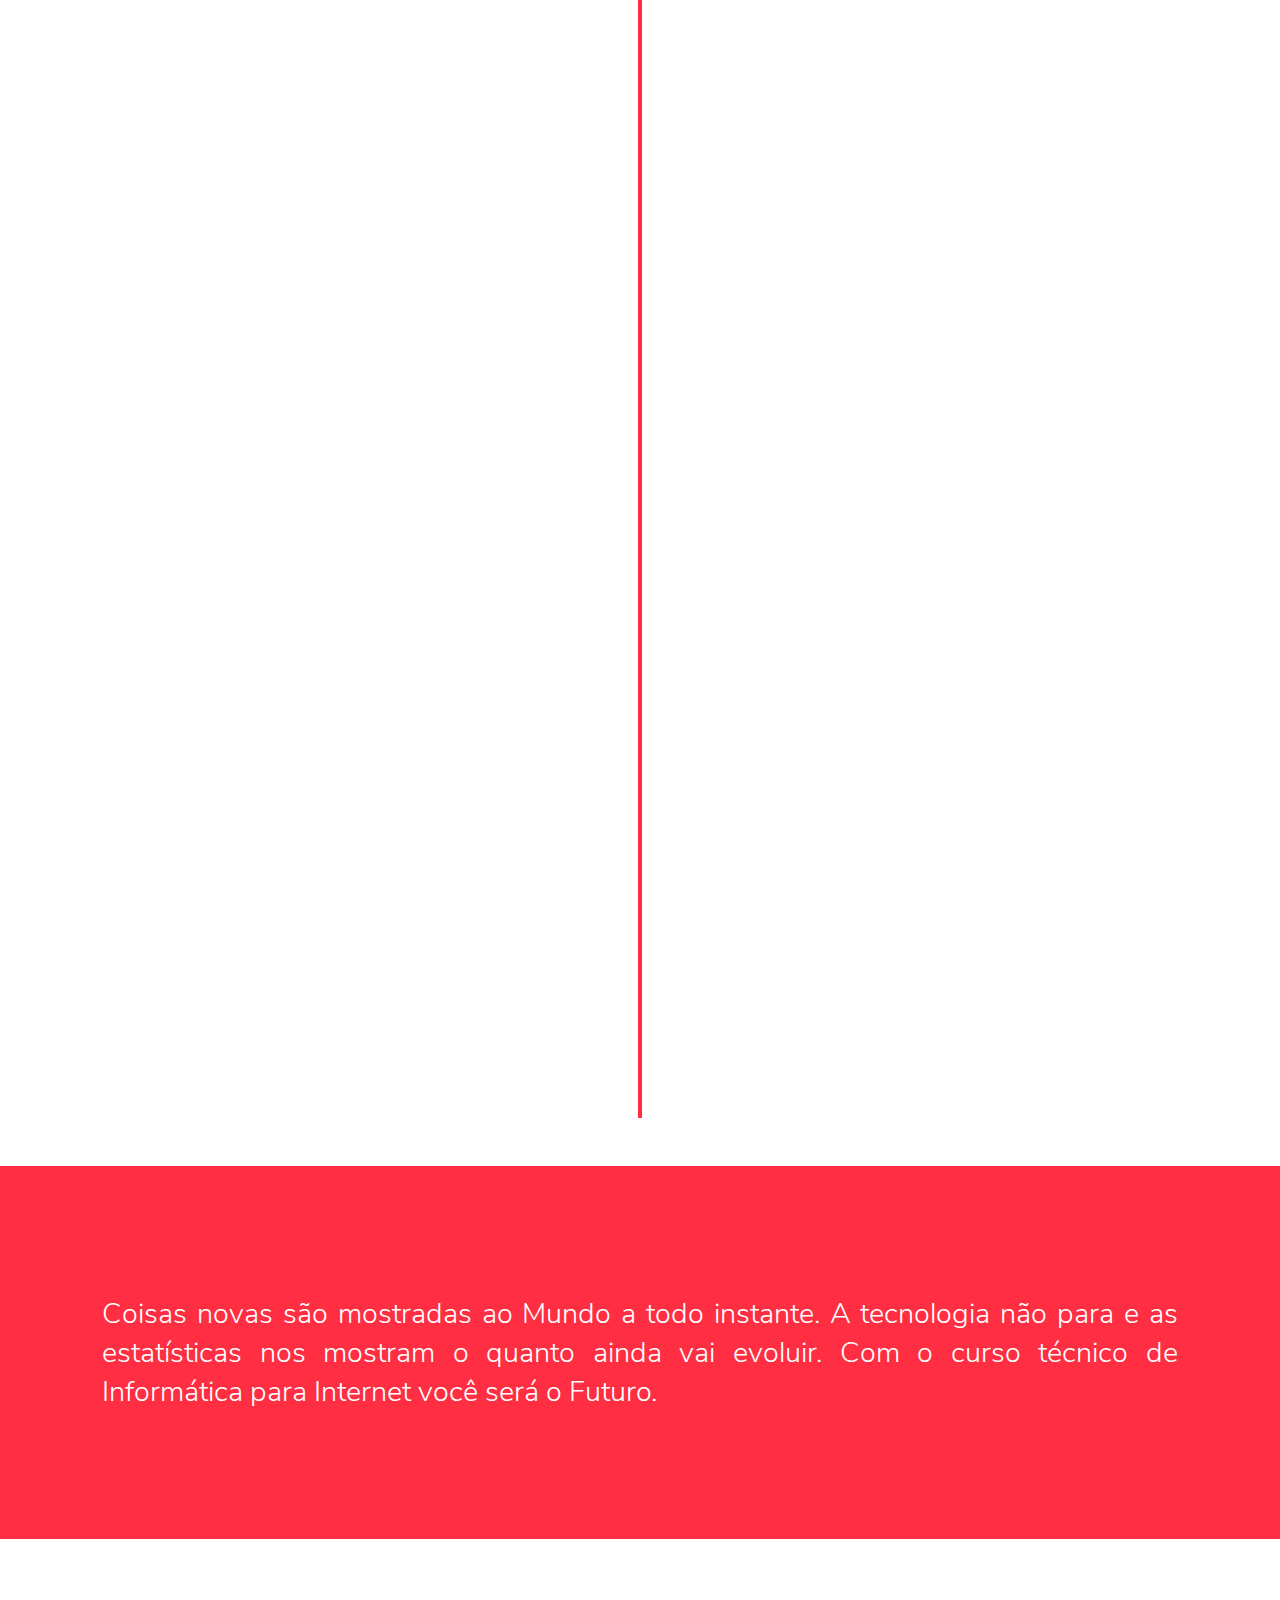
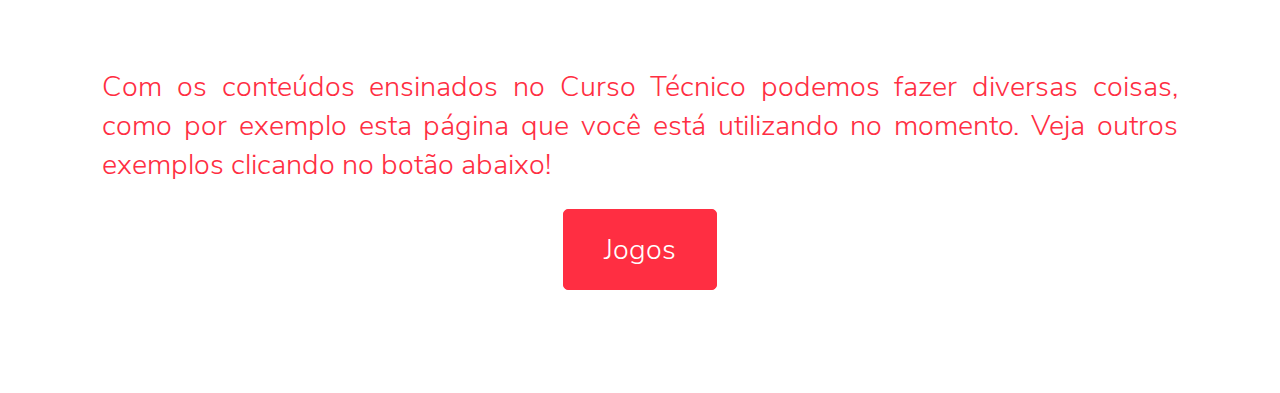
==== commit 9d8e9318: "Alterando versão do Jquery e arrumando caminho das imagens" ====
--- a/index.html
+++ b/index.html
@@ -12,23 +12,12 @@
 <body>
 	<!-- Topo da página com imagem de fundo, título e botão -->
 	<header id="topo">
-		<!-- Elementos necessários para o menu hamburguer -->
-		<input id="menu-hamburguer" type="checkbox">
-
-		<label for="menu-hamburguer">
-			<div class="menu">
-				<span class="hamburguer"></span>
-			</div>
-		</label>
-		<!-- Fim dos elementos necessários para o hamburguer -->
-
 		<nav>
 			<ul>
 				<li><a href="index.html">Início</a></li>
 				<li><a href="jogos.html">Jogos</a></li>
 				<li><a href="quem-somos.html">Quem Somos</a></li>
 			</ul>
-
 			<img src="img/etec.png" id="img-menu">
 		</nav>
 
@@ -102,9 +91,6 @@
 			</div>
 		</div>
 	</section>
-	<script src="js/jquery-3.2.1.js"></script>
-	<script src="js/lodash.min.js"></script>
-	<script src="js/main.js"></script>
 	<!-- Final da linha do tempo -->
 
 	<!-- Começo das seções de conteúdo -->
@@ -122,6 +108,9 @@
 		</div>
 	</section>
 	<!-- Final das seções de conteúdo -->
+
+	<script src="js/jquery-3.4.1.js"></script>
+	<script src="js/lodash.min.js"></script>
+	<script src="js/main.js"></script>
 </body>
-
 </html>--- a/css/estilo.css
+++ b/css/estilo.css
@@ -24,8 +24,14 @@
   background: linear-gradient(50deg, rgba(56, 70, 197, .7) 0%, rgba(255, 46, 66, .8) 100%), url("../img/otavio-fundo-preto.png");
   background-size: cover;
   min-height: 100vh;
-  min-width: 100vh;
+  min-width: 100vw;
   text-align: center;
+}
+
+@media (max-width: 500px) {
+  header#topo {
+    background: linear-gradient(50deg, rgb(56, 70, 197) 0%, rgb(255, 46, 66) 100%);
+  }
 }
 
 /*Menu horizontal*/
@@ -69,20 +75,19 @@
 
 @media (max-width: 500px) {
 
-  img#img-menu,
-  div#bloco-seta {
+  img#img-menu {
     display: none;
   }
 
   /* Isso cria o círculo branco que envolve o menu hamburguer */
   .menu {
-    background: #000;
+    background: #3846C5;
     border-radius: 50%;
-    width: 60px;
-    height: 60px;
+    width: 50px;
+    height: 50px;
     position: fixed;
-    bottom: 10px;
-    right: 10px;
+    top: 2%;
+    left: 2%;
   }
 
   /* Isso cria uma das linhas do menu hamburguer */
@@ -92,8 +97,8 @@
     background: #FFF;
     width: 30px;
     height: 2px;
-    top: 29px;
-    left: 15px;
+    top: 50%;
+    left: 20%;
     transition: .5s ease-in-out;
   }
 
@@ -138,22 +143,23 @@
 
   .menu {
     cursor: pointer;
-    box-shadow: 0 0 0 0 #000, 0 0 0 0 #000;
+    box-shadow: 0 0 0 0 #3846C5, 0 0 0 0 #3846C5;
     transition: box-shadow 1.1s cubic-bezier(.19, 1, .22, 1);
+    z-index: 1;
   }
 
   .menu:hover {
-    box-shadow: 0 0 0 8px #000, 0 0 0 8px #000;
+    box-shadow: 0 0 0 5px #3846C5, 0 0 0 5px #3846C5;
   }
 
   /* animação do menu */
   input:checked~label .menu {
-    box-shadow: 0 0 0 130vw #000, 0 0 0 130vh #000;
+    box-shadow: 0 0 0 130vw #3846C5, 0 0 0 130vh #3846C5;
   }
 
   /* só aparecer o menu ao clicar */
   input:checked~nav ul {
-    opacity: 1;
+    display: block;
   }
 
   /* animação e estilo do menu */
@@ -164,10 +170,9 @@
     transform: translate(-50%, -50%);
     list-style: none;
     font-size: 2.5em;
-    opacity: 0;
+    display: none;
     transition: .25s .1s cubic-bezier(0, 1.07, 0, 1.02);
     /* O primeiro valor é a duração da transição, depois é o delay, e o cubic-bezier é do Dev tools e ajuda a controlar a animação */
-    z-index: 2;
   }
 
   nav ul li a {
@@ -193,31 +198,6 @@
 nav.alterar-menu ul li a {
   color: #FF2E42;
 }
-
-/* Seta piscando ao topo da página */
-img.animate-flicker {
-  width: 9%;
-  margin-top: 7%;
-}
-
-@keyframes flickerAnimation {
-  0% {
-    opacity: 1;
-  }
-
-  50% {
-    opacity: 0;
-  }
-
-  100% {
-    opacity: 1;
-  }
-}
-
-.animate-flicker {
-  animation: flickerAnimation 1.5s infinite;
-}
-
 
 /* Título de Bem-Vindos ao topo da página */
 header#topo h1 {
@@ -234,6 +214,45 @@
   }
 }
 
+@media(max-width: 500px) {
+  header#topo h1 {
+    font-size: 7em;
+    margin-top: 40%;
+    line-height: 150px;
+  }
+}
+
+/* Seta piscando ao topo da página */
+img.animate-flicker {
+  width: 9%;
+  margin-top: 7%;
+  z-index: 0;
+}
+
+@keyframes flickerAnimation {
+  0% {
+    opacity: 1;
+  }
+
+  50% {
+    opacity: 0;
+  }
+
+  100% {
+    opacity: 1;
+  }
+}
+
+.animate-flicker {
+  animation: flickerAnimation 1.5s infinite;
+}
+
+@media (max-width: 500px) {
+  img.animate-flicker {
+    width: 25%;
+  }
+}
+
 /*Estilização da linha do tempo*/
 @media only screen and (min-width: 1170px) {
   .cd-is-hidden {
@@ -251,6 +270,15 @@
   color: #FF2E42;
   text-align: center;
   font-family: 'Nunito Sans Light', sans-serif;
+}
+
+@media(max-width: 500px){
+  .cd-timeline h2{
+    font-size: 4em;
+    padding-left: 2px;
+    padding-right: 2px;
+    line-height: 70px;
+  }
 }
 
 .cd-timeline__container {
@@ -352,12 +380,19 @@
   }
 }
 
+@media (max-width: 500px) {
+  .cd-timeline__img {
+    left: -5%;
+  }
+}
+
 .cd-timeline__content {
   position: relative;
   margin-left: 60px;
   background-color: #3846C5;
   border-radius: 0.40em;
   padding: 2em;
+  z-index: 0;
 }
 
 .cd-timeline_x_content:after {
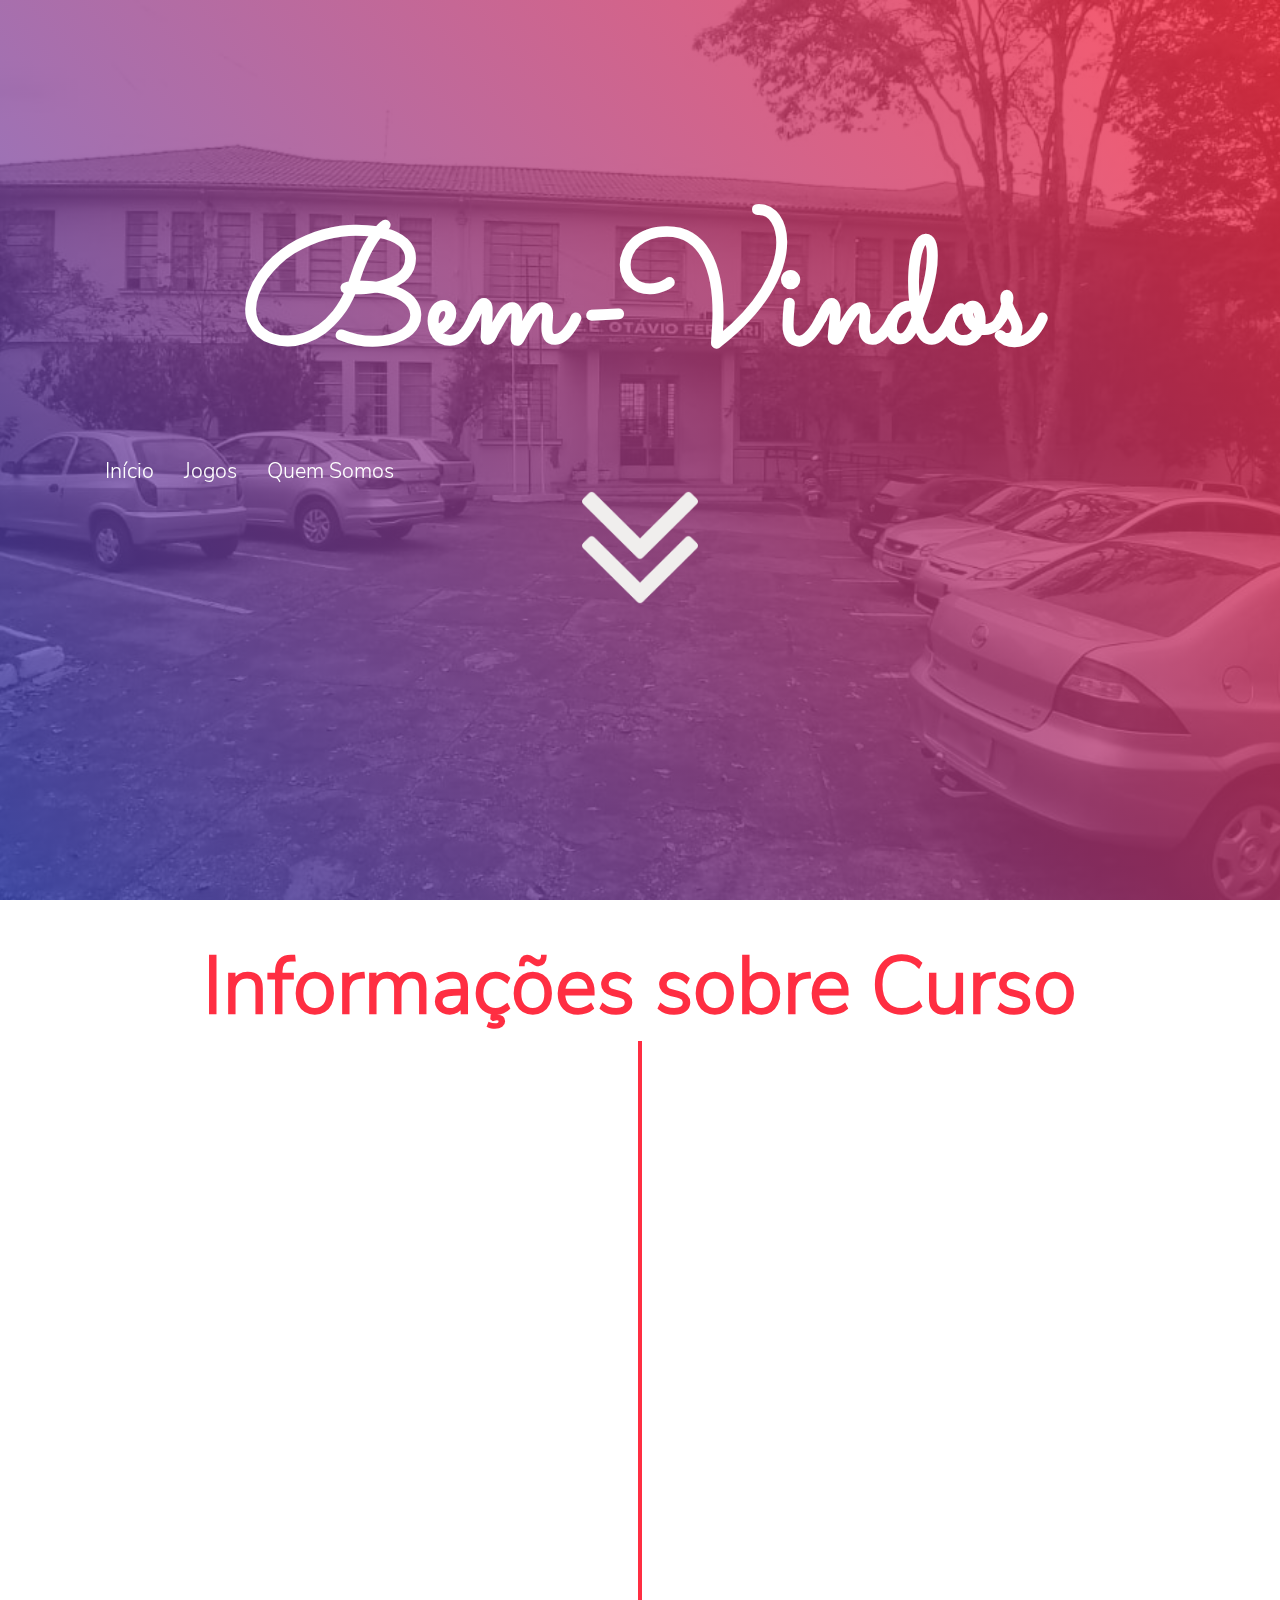
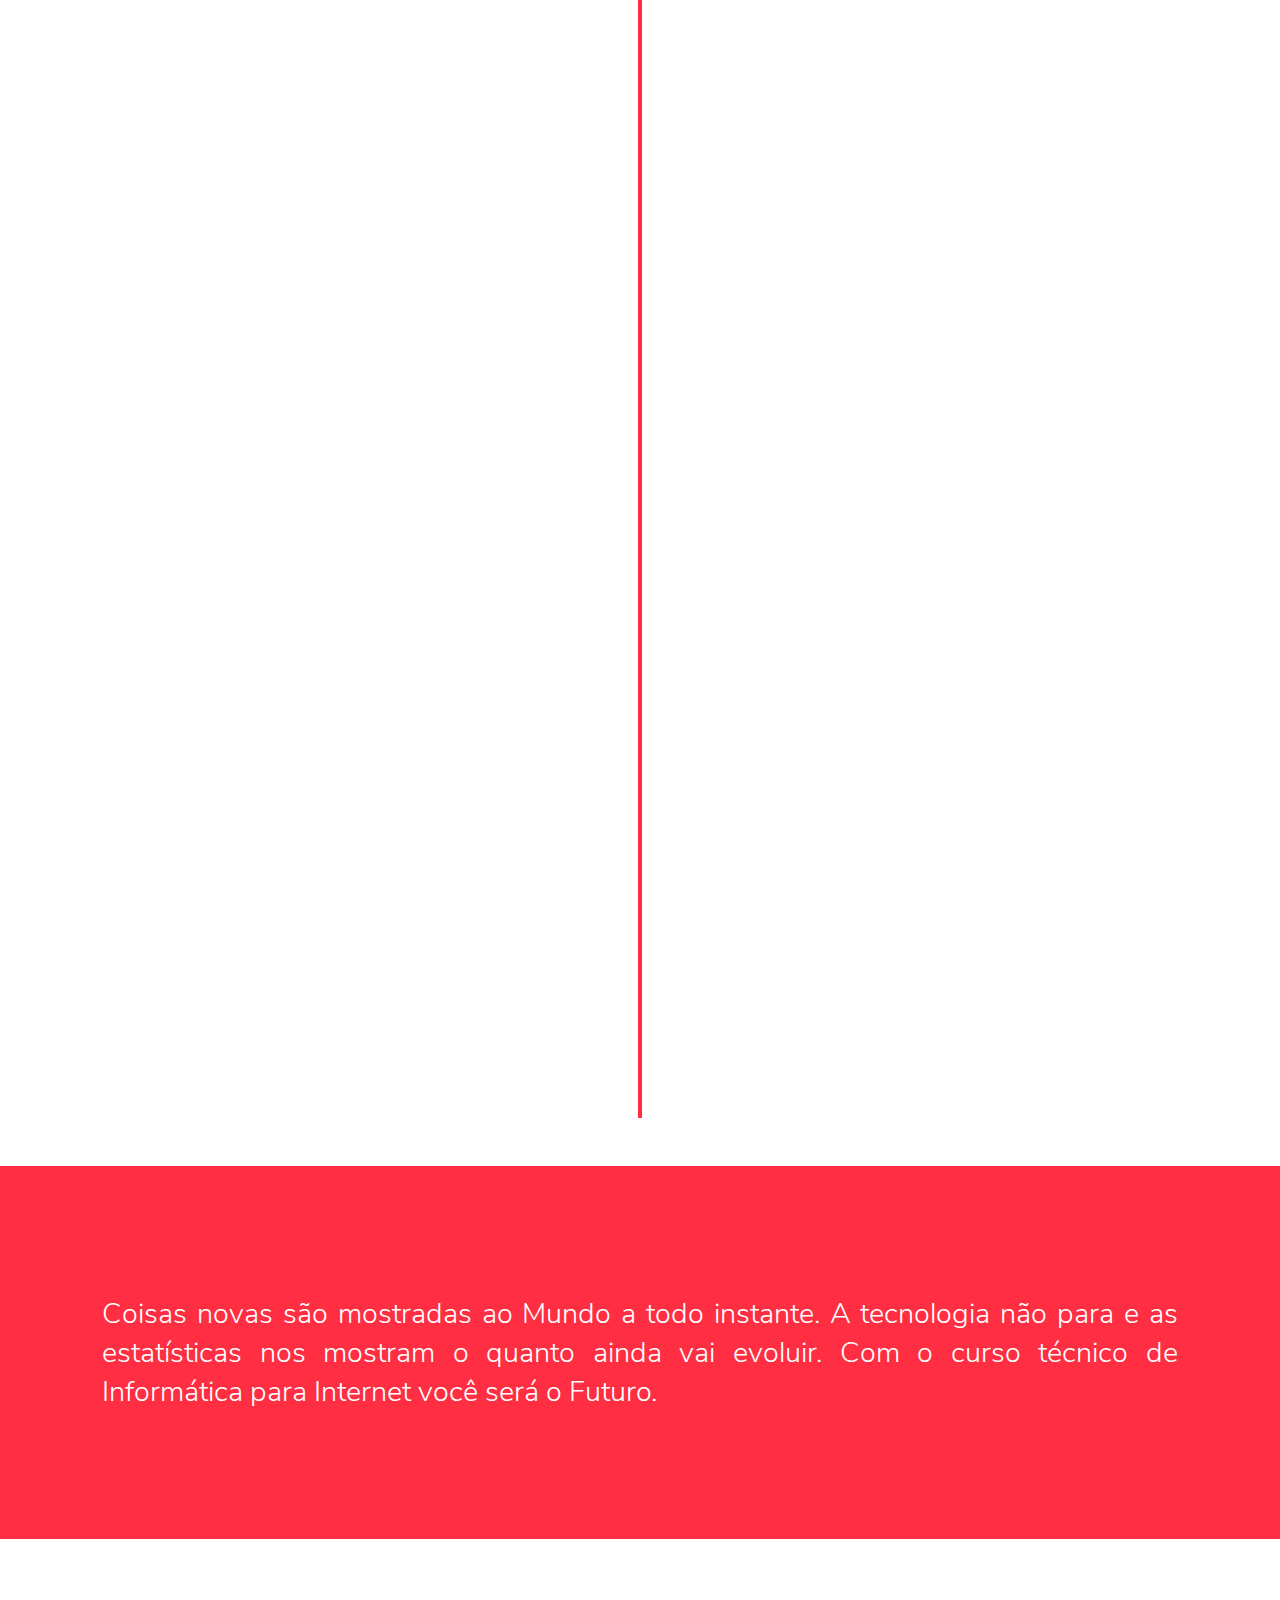
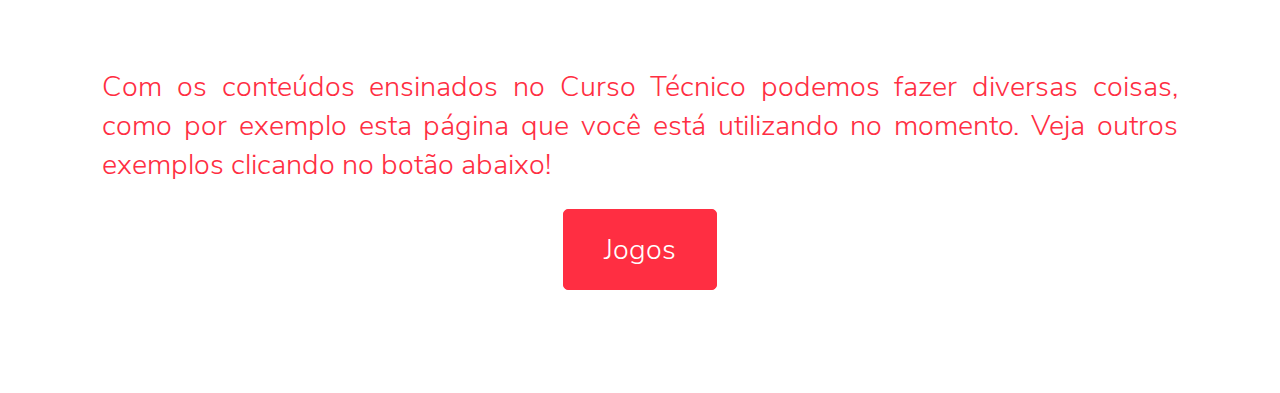
==== commit 8b77b659: "Merging" ====
--- a/index.html
+++ b/index.html
@@ -12,12 +12,23 @@
 <body>
 	<!-- Topo da página com imagem de fundo, título e botão -->
 	<header id="topo">
+		<!-- Elementos necessários para o menu hamburguer -->
+		<input id="menu-hamburguer" type="checkbox">
+
+		<label for="menu-hamburguer">
+			<div class="menu">
+				<span class="hamburguer"></span>
+			</div>
+		</label>
+		<!-- Fim dos elementos necessários para o hamburguer -->
+
 		<nav>
 			<ul>
 				<li><a href="index.html">Início</a></li>
 				<li><a href="jogos.html">Jogos</a></li>
 				<li><a href="quem-somos.html">Quem Somos</a></li>
 			</ul>
+
 			<img src="img/etec.png" id="img-menu">
 		</nav>
 
--- a/css/estilo.css
+++ b/css/estilo.css
@@ -23,8 +23,9 @@
 header#topo {
   background: linear-gradient(50deg, rgba(56, 70, 197, .7) 0%, rgba(255, 46, 66, .8) 100%), url("../img/otavio-fundo-preto.png");
   background-size: cover;
+  background-position: center;
   min-height: 100vh;
-  min-width: 100vw;
+  max-width: 100vw;
   text-align: center;
 }
 
@@ -37,22 +38,25 @@
 /*Menu horizontal*/
 nav {
   width: 100%;
+  height: 10vh;
   position: fixed;
   z-index: 1;
   transition: .5s;
+  display: flex;
+  align-items: center;
+  padding-left: 7%;
+  padding-right: 7%;
 }
 
 nav ul {
   list-style: none;
-  text-align: left;
-}
-
-nav ul li:first-child {
-  margin-left: 7%;
+  display: flex;
+  align-items: center;
+  width: 100%;
 }
 
 nav ul li {
-  display: inline;
+  display: inline-block;
 }
 
 nav ul li a {
@@ -182,11 +186,8 @@
 }
 
 /* Logo da ETEC. Só é exibido quando o scroll é ativado */
-img#img-menu {
-  width: 7%;
-  margin-top: -50px;
-  float: right;
-  margin-right: 7%;
+nav img#img-menu {
+  width: 10%;
 }
 
 /* Esse menu fica escondido. Ele só é exibido quando o JS percebe que o scroll entrou em ação. Arquivo main.js na pasta js */
@@ -195,7 +196,7 @@
   box-shadow: 0px 1px 10px #808080;
 }
 
-nav.alterar-menu ul li a {
+nav.alterar-menu  li a {
   color: #FF2E42;
 }
 
@@ -225,8 +226,8 @@
 /* Seta piscando ao topo da página */
 img.animate-flicker {
   width: 9%;
-  margin-top: 7%;
-  z-index: 0;
+  margin-top: 5%;
+  /* margin-top: 7%; */
 }
 
 @keyframes flickerAnimation {
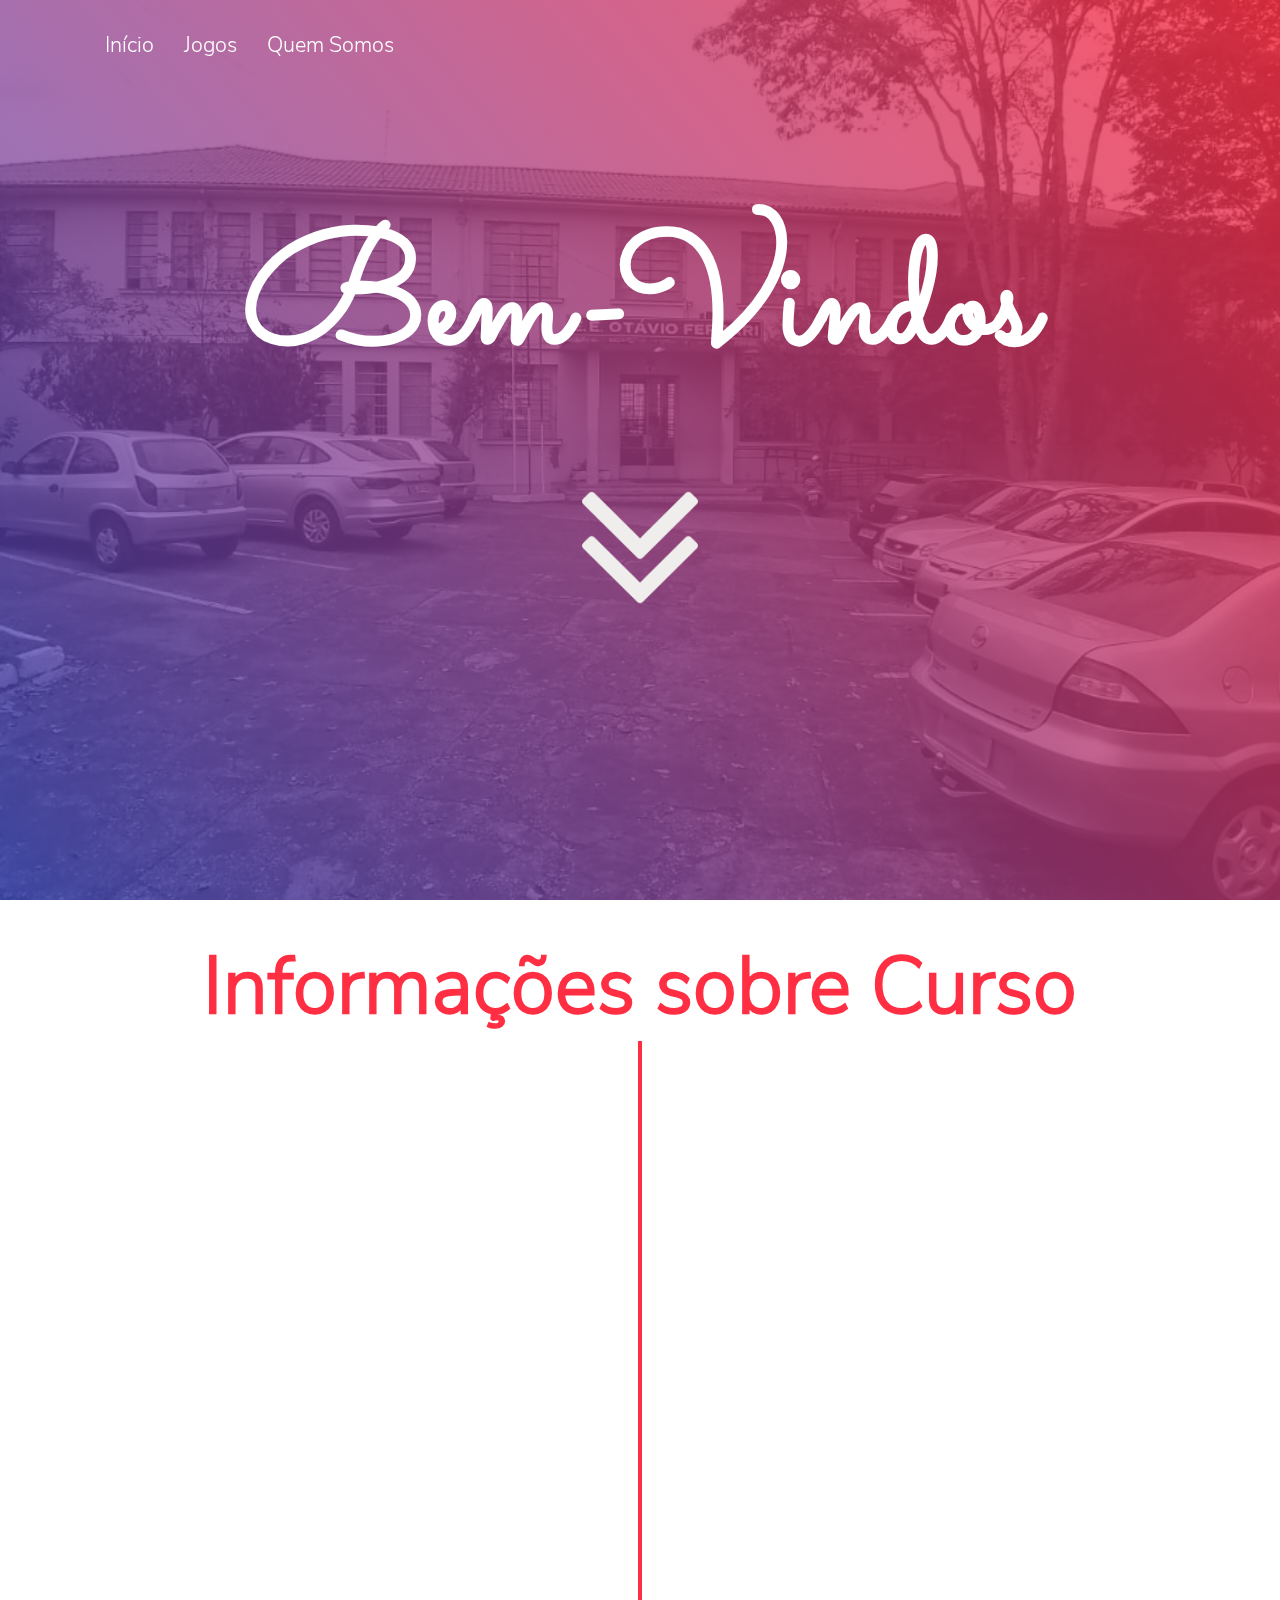
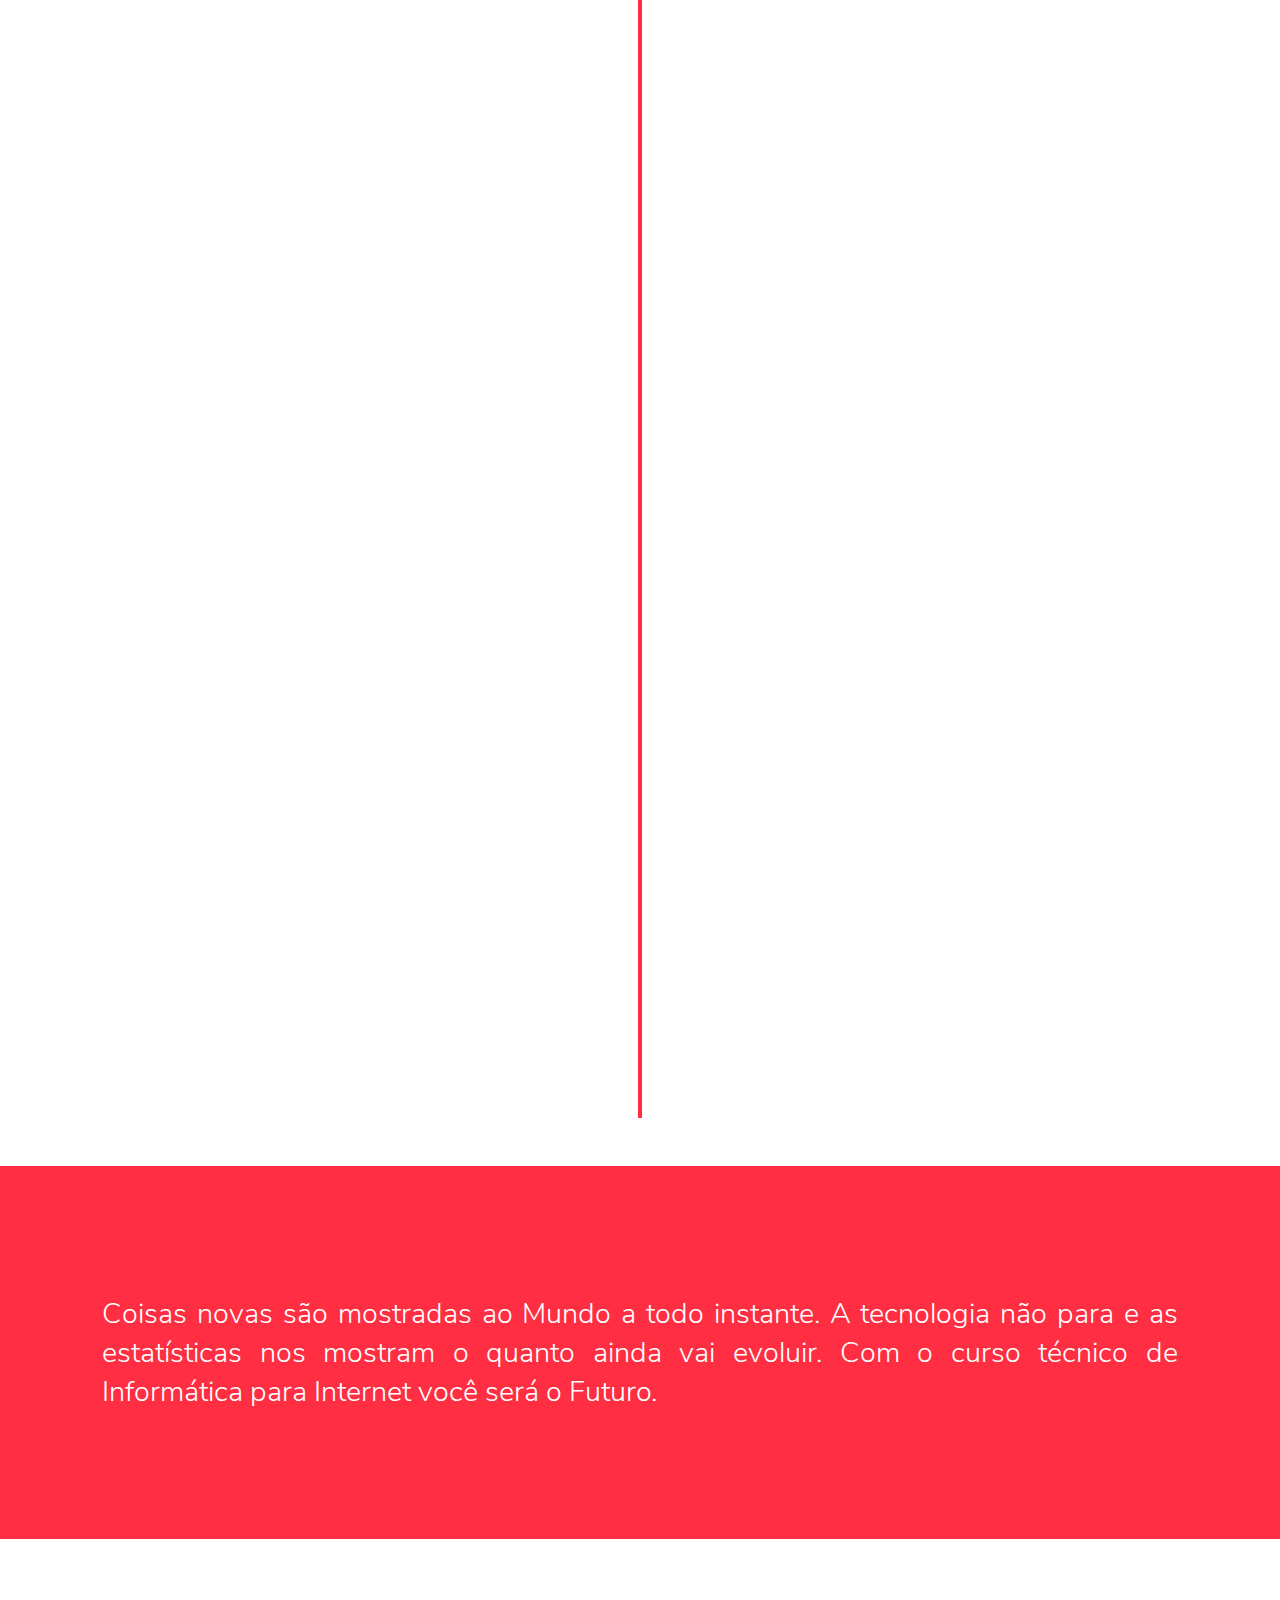
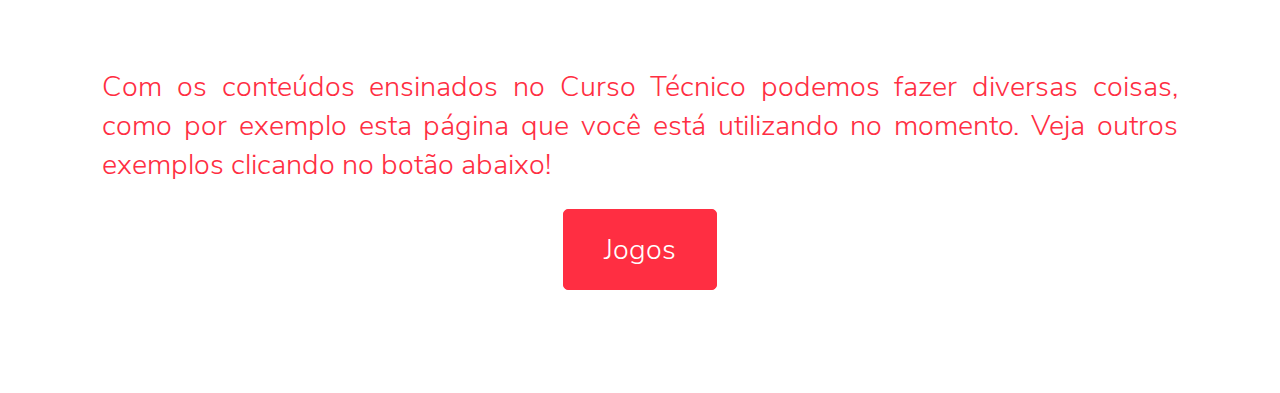
==== commit 9ef1b851: "Melhorias no html" ====
--- a/index.html
+++ b/index.html
@@ -2,126 +2,115 @@
 <html lang="pt-br">
 
 <head>
-	<meta charset="utf-8">
-	<meta name="viewport" content="width=device-width, initial-scale=1">
-	<title>Linha do Tempo</title>
-	<link rel="icon" href="img/logo-timeline.png">
-	<link rel="stylesheet" type="text/css" href="css/estilo.css">
+  <meta charset="utf-8">
+  <meta name="viewport" content="width=device-width, initial-scale=1">
+  <title>Linha do Tempo</title>
+  <link rel="icon" href="img/logo-timeline.png">
+  <link rel="stylesheet" type="text/css" href="css/estilo.css">
 </head>
 
 <body>
-	<!-- Topo da página com imagem de fundo, título e botão -->
-	<header id="topo">
-		<!-- Elementos necessários para o menu hamburguer -->
-		<input id="menu-hamburguer" type="checkbox">
+  <!-- Topo da página com imagem de fundo, título e botão -->
+  <header id="topo">
+    <nav>
+      <ul>
+        <li><a href="index.html">Início</a></li>
+        <li><a href="jogos.html">Jogos</a></li>
+        <li><a href="quem-somos.html">Quem Somos</a></li>
+      </ul>
+      <img src="img/etec.png" id="img-menu">
+    </nav>
 
-		<label for="menu-hamburguer">
-			<div class="menu">
-				<span class="hamburguer"></span>
-			</div>
-		</label>
-		<!-- Fim dos elementos necessários para o hamburguer -->
+    <h1>Bem-Vindos</h1>
 
-		<nav>
-			<ul>
-				<li><a href="index.html">Início</a></li>
-				<li><a href="jogos.html">Jogos</a></li>
-				<li><a href="quem-somos.html">Quem Somos</a></li>
-			</ul>
+    <div id="bloco-seta">
+      <img src="img/seta-down.png" class="animate-flicker">
+    </div>
+  </header>
+  <!-- Fim do topo da página -->
 
-			<img src="img/etec.png" id="img-menu">
-		</nav>
+  <!-- Começo da linha do tempo -->
+  <section id="page-1" class="cd-timeline js-cd-timeline">
+    <h2>Informações sobre Curso</h2>
+    <div class="cd-timeline__container">
+      <div class="cd-timeline__block js-cd-block">
+        <div class="cd-timeline__img js-cd-img"></div>
 
-		<h1>Bem-Vindos</h1>
+        <div class="cd-timeline__content js-cd-content">
+          <p>Teve início em 2012, devido a grande procura por profissionais de TI em todos os seguimentos da economia.</p>
+        </div>
+      </div>
 
-		<div id="bloco-seta">
-			<img src="img/seta-down.png" class="animate-flicker">
-		</div>
-	</header>
-	<!-- Fim do topo da página -->
+      <div class="cd-timeline__block js-cd-block">
+        <div class="cd-timeline__img js-cd-img"></div>
 
-	<!-- Começo da linha do tempo -->
-	<section id="page-1" class="cd-timeline js-cd-timeline">
-		<h2>Informações sobre Curso</h2>
-		<div class="cd-timeline__container">
-			<div class="cd-timeline__block js-cd-block">
-				<div class="cd-timeline__img js-cd-img"></div>
+        <div class="cd-timeline__content js-cd-content">
+          <p>Através de um debate entre professores e a direção da escola, optou-se pela criação deste curso.</p>
+        </div>
+      </div>
 
-				<div class="cd-timeline__content js-cd-content">
-					<p>Teve início em 2012, devido a grande procura por profissionais de TI em todos os seguimentos da economia.</p>
-				</div>
-			</div>
+      <div class="cd-timeline__block js-cd-block">
+        <div class="cd-timeline__img js-cd-img"></div>
 
-			<div class="cd-timeline__block js-cd-block">
-				<div class="cd-timeline__img js-cd-img"></div>
+        <div class="cd-timeline__content js-cd-content">
+          <p>A primeira turma concluiu em 2014.</p>
+        </div>
+      </div>
 
-				<div class="cd-timeline__content js-cd-content">
-					<p>Através de um debate entre professores e a direção da escola, optou-se pela criação deste curso.</p>
-				</div>
-			</div>
+      <div class="cd-timeline__block js-cd-block">
+        <div class="cd-timeline__img js-cd-img"></div>
 
-			<div class="cd-timeline__block js-cd-block">
-				<div class="cd-timeline__img js-cd-img"></div>
+        <div class="cd-timeline__content js-cd-content">
+          <p>Aproximadamente 100 alunos já se formaram.</p>
+        </div>
+      </div>
 
-				<div class="cd-timeline__content js-cd-content">
-					<p>A primeira turma concluiu em 2014.</p>
-				</div>
-			</div>
+      <div class="cd-timeline__block js-cd-block">
+        <div class="cd-timeline__img js-cd-img"></div>
 
-			<div class="cd-timeline__block js-cd-block">
-				<div class="cd-timeline__img js-cd-img"></div>
+        <div class="cd-timeline__content js-cd-content">
+          <p>E tudo isso por conta da dedicação de grande parte dos alunos, professores e gestão escolar.</p>
+        </div>
+      </div>
 
-				<div class="cd-timeline__content js-cd-content">
-					<p>Aproximadamente 100 alunos já se formaram.</p>
-				</div>
-			</div>
+      <div class="cd-timeline__block js-cd-block">
+        <div class="cd-timeline__img js-cd-img"></div>
 
-			<div class="cd-timeline__block js-cd-block">
-				<div class="cd-timeline__img js-cd-img"></div>
+        <div class="cd-timeline__content js-cd-content">
+          <p>Com os conteúdos ensinados no curso, os alunos pode atuar com análise e desenvolvimento de sistemas e suporte a
+            usuários.</p>
+        </div>
+      </div>
 
-				<div class="cd-timeline__content js-cd-content">
-					<p>E tudo isso por conta da dedicação de grande parte dos alunos, professores e gestão escolar.</p>
-				</div>
-			</div>
+      <div class="cd-timeline__block js-cd-block">
+        <div class="cd-timeline__img js-cd-img"></div>
 
-			<div class="cd-timeline__block js-cd-block">
-				<div class="cd-timeline__img js-cd-img"></div>
+        <div class="cd-timeline__content js-cd-content">
+          <p>Bons profissionais dessa área normalmente recebem bons salários.</p>
+        </div>
+      </div>
+    </div>
+  </section>
+  <!-- Final da linha do tempo -->
 
-				<div class="cd-timeline__content js-cd-content">
-					<p>Com os conteúdos ensinados no curso, os alunos pode atuar com análise e desenvolvimento de sistemas e suporte a
-						usuários.</p>
-				</div>
-			</div>
+  <!-- Começo das seções de conteúdo -->
+  <section id="conteudo">
+    <p>Coisas novas são mostradas ao Mundo a todo instante. A tecnologia não para e as estatísticas nos mostram o quanto
+      ainda vai evoluir. Com o curso técnico de Informática para Internet você será o Futuro.</p>
+  </section>
 
-			<div class="cd-timeline__block js-cd-block">
-				<div class="cd-timeline__img js-cd-img"></div>
+  <section id="segundo-conteudo">
+    <p>Com os conteúdos ensinados no Curso Técnico podemos fazer diversas coisas, como por exemplo esta página que você
+      está utilizando no momento. Veja outros exemplos clicando no botão abaixo!</p>
 
-				<div class="cd-timeline__content js-cd-content">
-					<p>Bons profissionais dessa área normalmente recebem bons salários.</p>
-				</div>
-			</div>
-		</div>
-	</section>
-	<!-- Final da linha do tempo -->
+    <div id="block-btn">
+      <a id="btn-jogar" href="jogos.html">Jogos</a>
+    </div>
+  </section>
+  <!-- Final das seções de conteúdo -->
 
-	<!-- Começo das seções de conteúdo -->
-	<section id="conteudo">
-		<p>Coisas novas são mostradas ao Mundo a todo instante. A tecnologia não para e as estatísticas nos mostram o quanto
-			ainda vai evoluir. Com o curso técnico de Informática para Internet você será o Futuro.</p>
-	</section>
-
-	<section id="segundo-conteudo">
-		<p>Com os conteúdos ensinados no Curso Técnico podemos fazer diversas coisas, como por exemplo esta página que você
-			está utilizando no momento. Veja outros exemplos clicando no botão abaixo!</p>
-
-		<div id="block-btn">
-			<a id="btn-jogar" href="jogos.html">Jogos</a>
-		</div>
-	</section>
-	<!-- Final das seções de conteúdo -->
-
-	<script src="js/jquery-3.4.1.js"></script>
-	<script src="js/lodash.min.js"></script>
-	<script src="js/main.js"></script>
+  <script src="js/jquery-3.4.1.js"></script>
+  <script src="js/lodash.min.js"></script>
+  <script src="js/main.js"></script>
 </body>
 </html>--- a/css/estilo.css
+++ b/css/estilo.css
@@ -9,9 +9,7 @@
 }
 
 /*Configurações gerais da página*/
-*,
-*:before,
-*:after {
+* {
   margin: 0;
   padding: 0;
   border: 0;
@@ -27,12 +25,6 @@
   min-height: 100vh;
   max-width: 100vw;
   text-align: center;
-}
-
-@media (max-width: 500px) {
-  header#topo {
-    background: linear-gradient(50deg, rgb(56, 70, 197) 0%, rgb(255, 46, 66) 100%);
-  }
 }
 
 /*Menu horizontal*/
@@ -69,120 +61,9 @@
 }
 
 nav ul li a:hover {
-  text-decoration: underline;
-}
-
-/* Estilização para menu hamburguer */
-input#menu-hamburguer {
-  display: none;
-}
-
-@media (max-width: 500px) {
-
-  img#img-menu {
-    display: none;
-  }
-
-  /* Isso cria o círculo branco que envolve o menu hamburguer */
-  .menu {
-    background: #3846C5;
-    border-radius: 50%;
-    width: 50px;
-    height: 50px;
-    position: fixed;
-    top: 2%;
-    left: 2%;
-  }
-
-  /* Isso cria uma das linhas do menu hamburguer */
-  .hamburguer {
-    position: relative;
-    display: block;
-    background: #FFF;
-    width: 30px;
-    height: 2px;
-    top: 50%;
-    left: 20%;
-    transition: .5s ease-in-out;
-  }
-
-  /* Isso criar as outras duas linhas do menu hamburguer. Eles tem tamanho de 100%, isso fará com que peguem 100% do elemento principal, ou seja, terão o mesmo tamanho */
-  .hamburguer:before,
-  .hamburguer:after {
-    background: #FFF;
-    content: '';
-    display: block;
-    width: 100%;
-    height: 100%;
-    position: absolute;
-    transition: .5s ease-in-out;
-  }
-
-  /* As linas ficariam juntas, com essas estilizações as linhas se afastam e ficam com a forma de um menu hamburguer */
-  .hamburguer:before {
-    top: -10px;
-  }
-
-  .hamburguer:after {
-    bottom: -10px;
-  }
-
-  input {
-    display: none;
-  }
-
-  input:checked~label .hamburguer {
-    transform: rotate(45deg);
-  }
-
-  input:checked~label .hamburguer:before {
-    transform: rotate(90deg);
-    top: 0;
-  }
-
-  input:checked~label .hamburguer:after {
-    transform: rotate(90deg);
-    bottom: 0;
-  }
-
-  .menu {
-    cursor: pointer;
-    box-shadow: 0 0 0 0 #3846C5, 0 0 0 0 #3846C5;
-    transition: box-shadow 1.1s cubic-bezier(.19, 1, .22, 1);
-    z-index: 1;
-  }
-
-  .menu:hover {
-    box-shadow: 0 0 0 5px #3846C5, 0 0 0 5px #3846C5;
-  }
-
-  /* animação do menu */
-  input:checked~label .menu {
-    box-shadow: 0 0 0 130vw #3846C5, 0 0 0 130vh #3846C5;
-  }
-
-  /* só aparecer o menu ao clicar */
-  input:checked~nav ul {
-    display: block;
-  }
-
-  /* animação e estilo do menu */
-  nav ul {
-    position: absolute;
-    margin-top: 50%;
-    margin-left: 55%;
-    transform: translate(-50%, -50%);
-    list-style: none;
-    font-size: 2.5em;
-    display: none;
-    transition: .25s .1s cubic-bezier(0, 1.07, 0, 1.02);
-    /* O primeiro valor é a duração da transição, depois é o delay, e o cubic-bezier é do Dev tools e ajuda a controlar a animação */
-  }
-
-  nav ul li a {
-    display: block;
-    text-decoration: none;
-  }
+  background-color: rgba(255, 255, 255, .1);
+  border-radius: 3px;
+  transition: .2s;
 }
 
 /* Logo da ETEC. Só é exibido quando o scroll é ativado */
@@ -199,6 +80,37 @@
 nav.alterar-menu  li a {
   color: #FF2E42;
 }
+
+nav.alterar-menu  li a:hover{
+  background-color: transparent;
+  text-decoration: underline;
+}
+
+/* Seta piscando ao topo da página */
+img.animate-flicker {
+  width: 9%;
+  margin-top: 5%;
+  /* margin-top: 7%; */
+}
+
+@keyframes flickerAnimation {
+  0% {
+    opacity: 1;
+  }
+
+  50% {
+    opacity: 0;
+  }
+
+  100% {
+    opacity: 1;
+  }
+}
+
+.animate-flicker {
+  animation: flickerAnimation 1.5s infinite;
+}
+
 
 /* Título de Bem-Vindos ao topo da página */
 header#topo h1 {
@@ -212,47 +124,9 @@
 @media(max-width: 1500px) {
   header#topo h1 {
     font-size: 10em;
-  }
-}
-
-@media(max-width: 500px) {
-  header#topo h1 {
-    font-size: 7em;
-    margin-top: 40%;
-    line-height: 150px;
-  }
-}
-
-/* Seta piscando ao topo da página */
-img.animate-flicker {
-  width: 9%;
-  margin-top: 5%;
-  /* margin-top: 7%; */
-}
-
-@keyframes flickerAnimation {
-  0% {
-    opacity: 1;
-  }
-
-  50% {
-    opacity: 0;
-  }
-
-  100% {
-    opacity: 1;
-  }
-}
-
-.animate-flicker {
-  animation: flickerAnimation 1.5s infinite;
-}
-
-@media (max-width: 500px) {
-  img.animate-flicker {
-    width: 25%;
-  }
-}
+  } 
+}
+
 
 /*Estilização da linha do tempo*/
 @media only screen and (min-width: 1170px) {
@@ -271,15 +145,6 @@
   color: #FF2E42;
   text-align: center;
   font-family: 'Nunito Sans Light', sans-serif;
-}
-
-@media(max-width: 500px){
-  .cd-timeline h2{
-    font-size: 4em;
-    padding-left: 2px;
-    padding-right: 2px;
-    line-height: 70px;
-  }
 }
 
 .cd-timeline__container {
@@ -381,19 +246,12 @@
   }
 }
 
-@media (max-width: 500px) {
-  .cd-timeline__img {
-    left: -5%;
-  }
-}
-
 .cd-timeline__content {
   position: relative;
   margin-left: 60px;
   background-color: #3846C5;
   border-radius: 0.40em;
   padding: 2em;
-  z-index: 0;
 }
 
 .cd-timeline_x_content:after {
@@ -561,11 +419,10 @@
 }
 
 /* Botão com link para os jogos */
-div#block-btn {
+div#block-btn{
   display: flex;
   justify-content: center;
 }
-
 a#btn-jogar {
   margin-top: -8%;
   margin-bottom: 8%;
